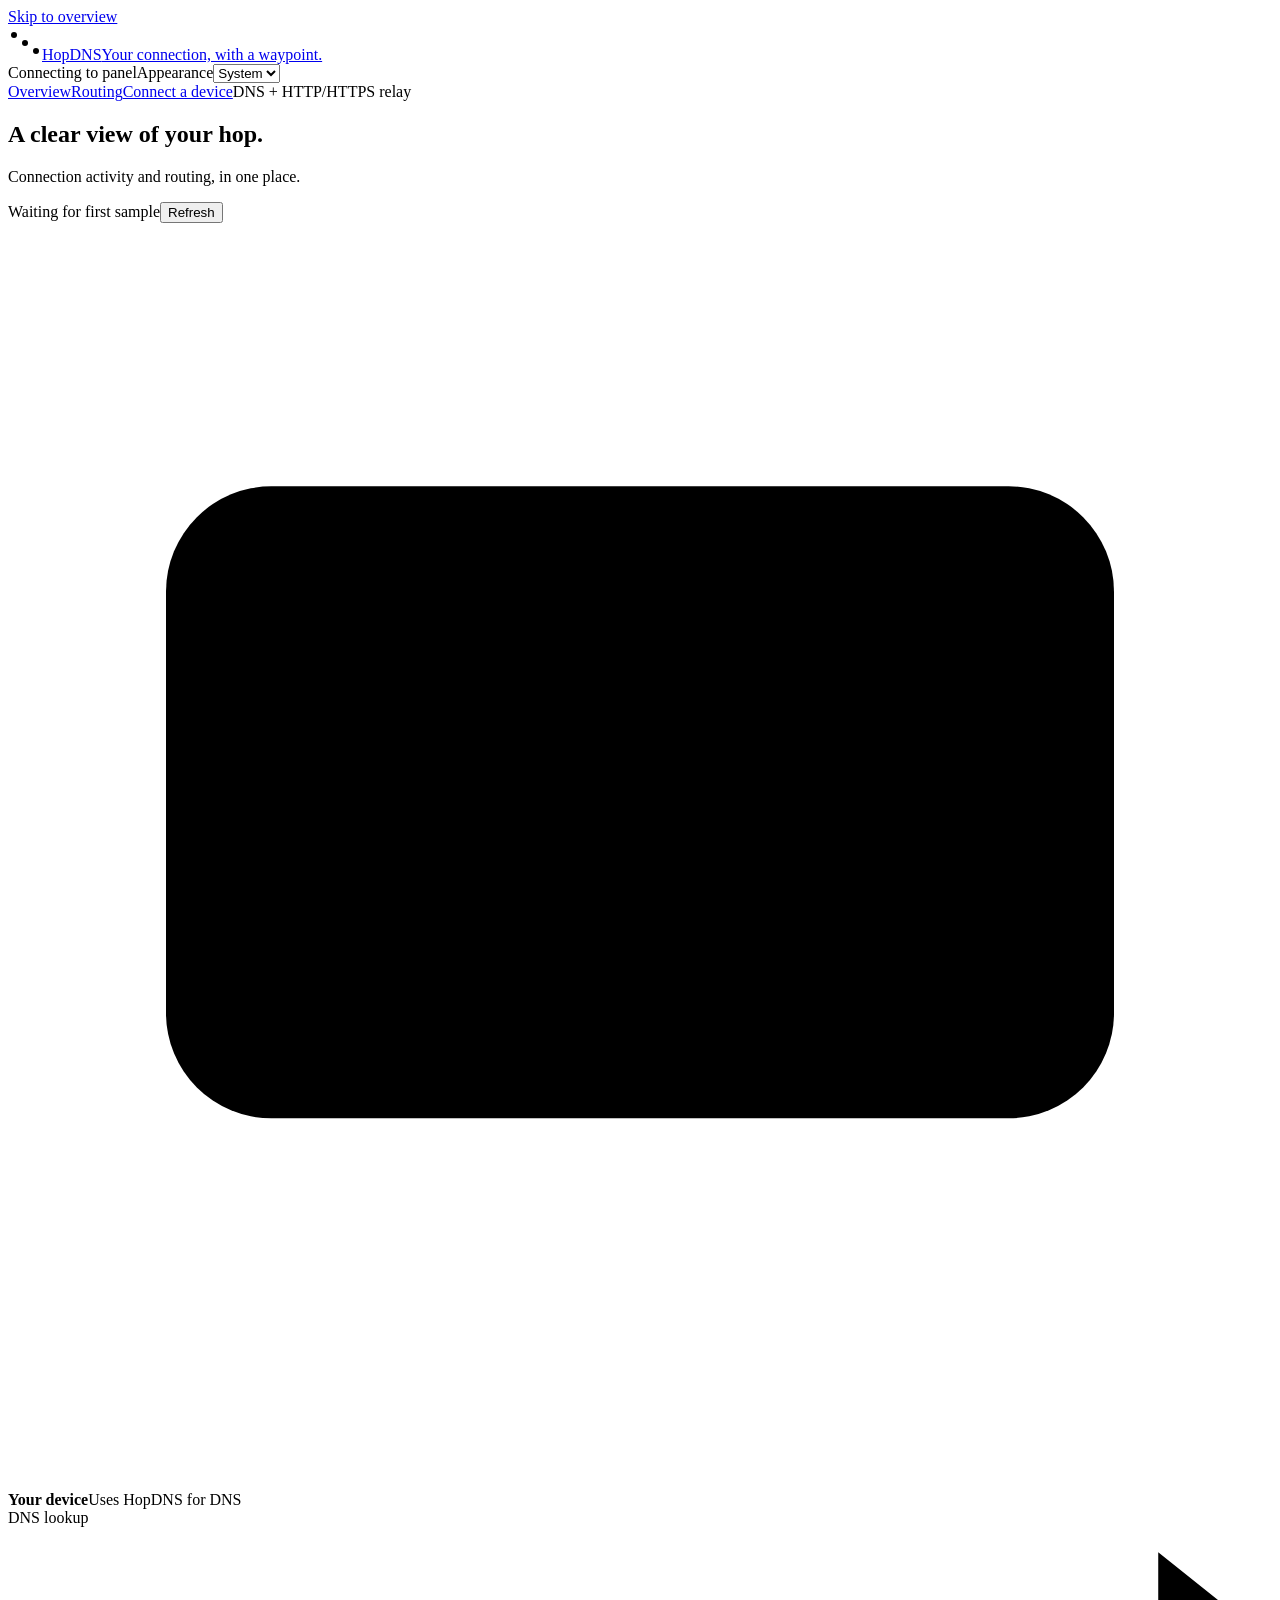
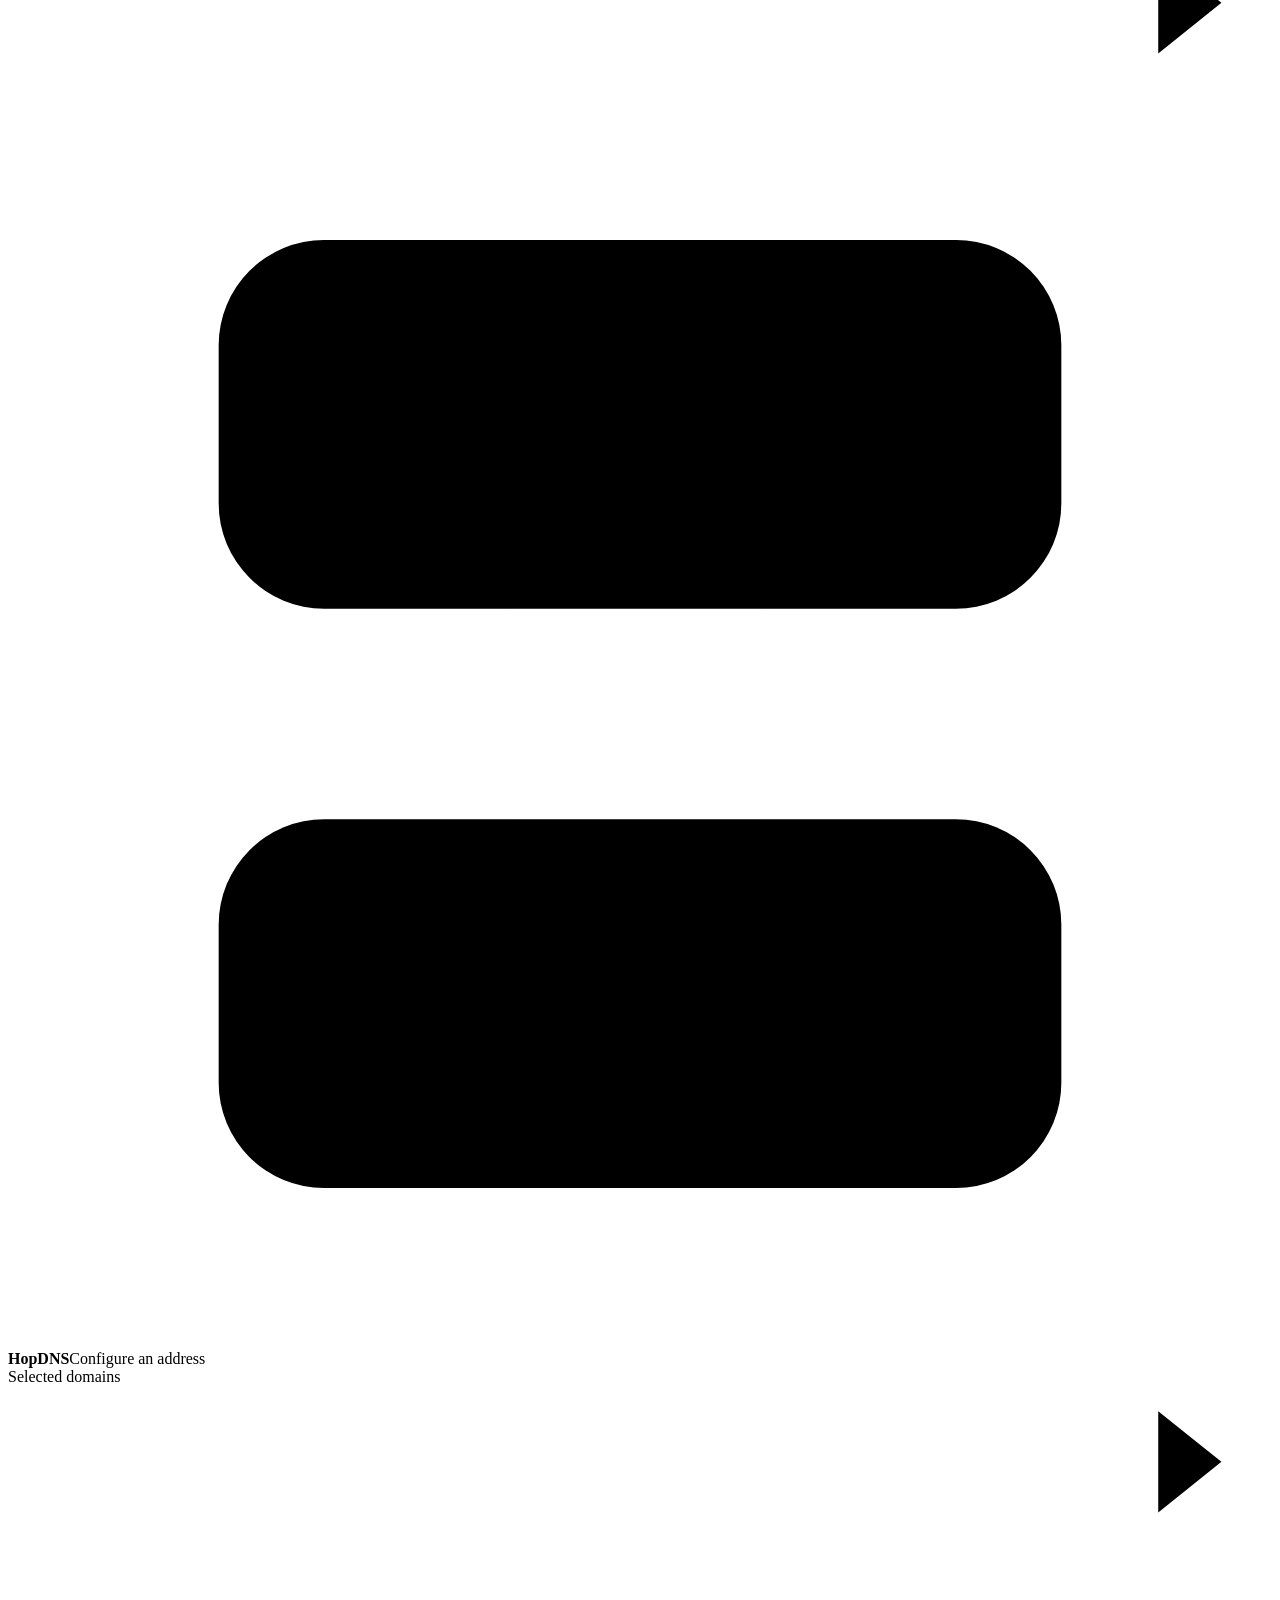
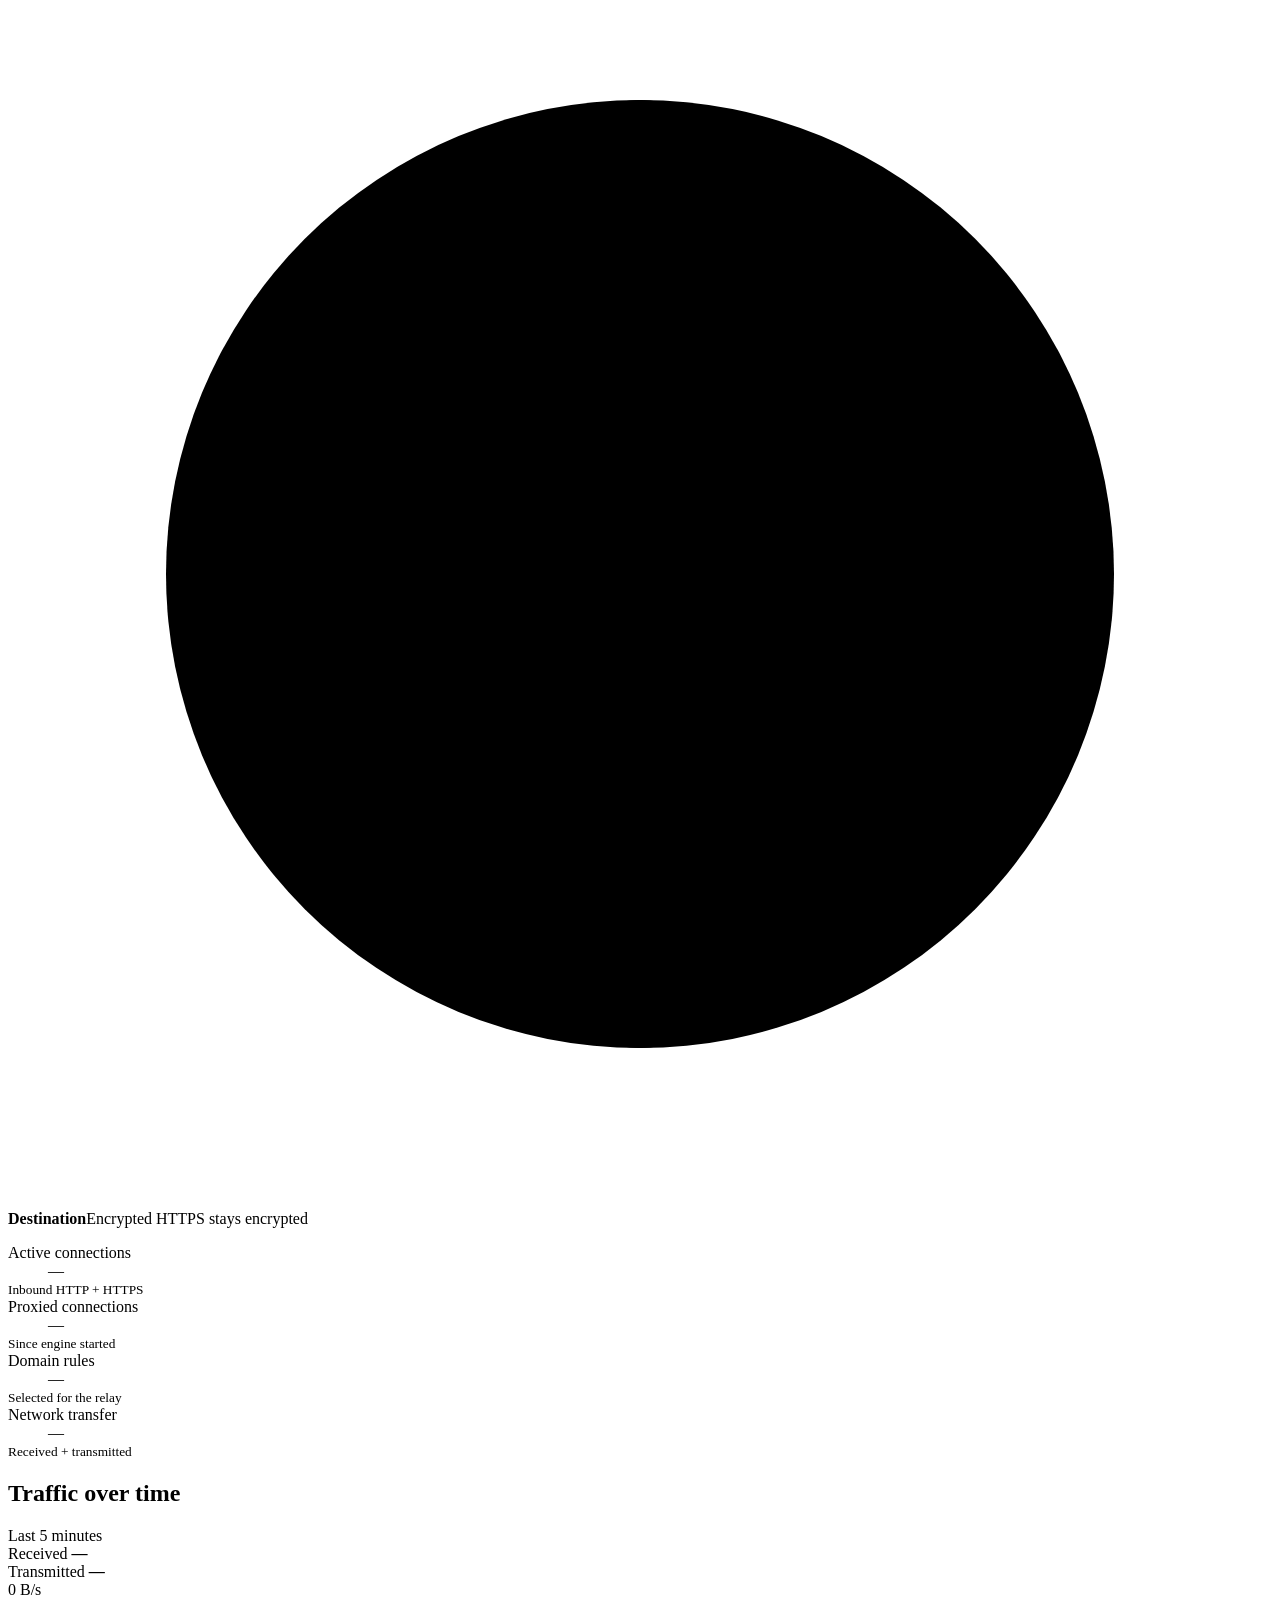
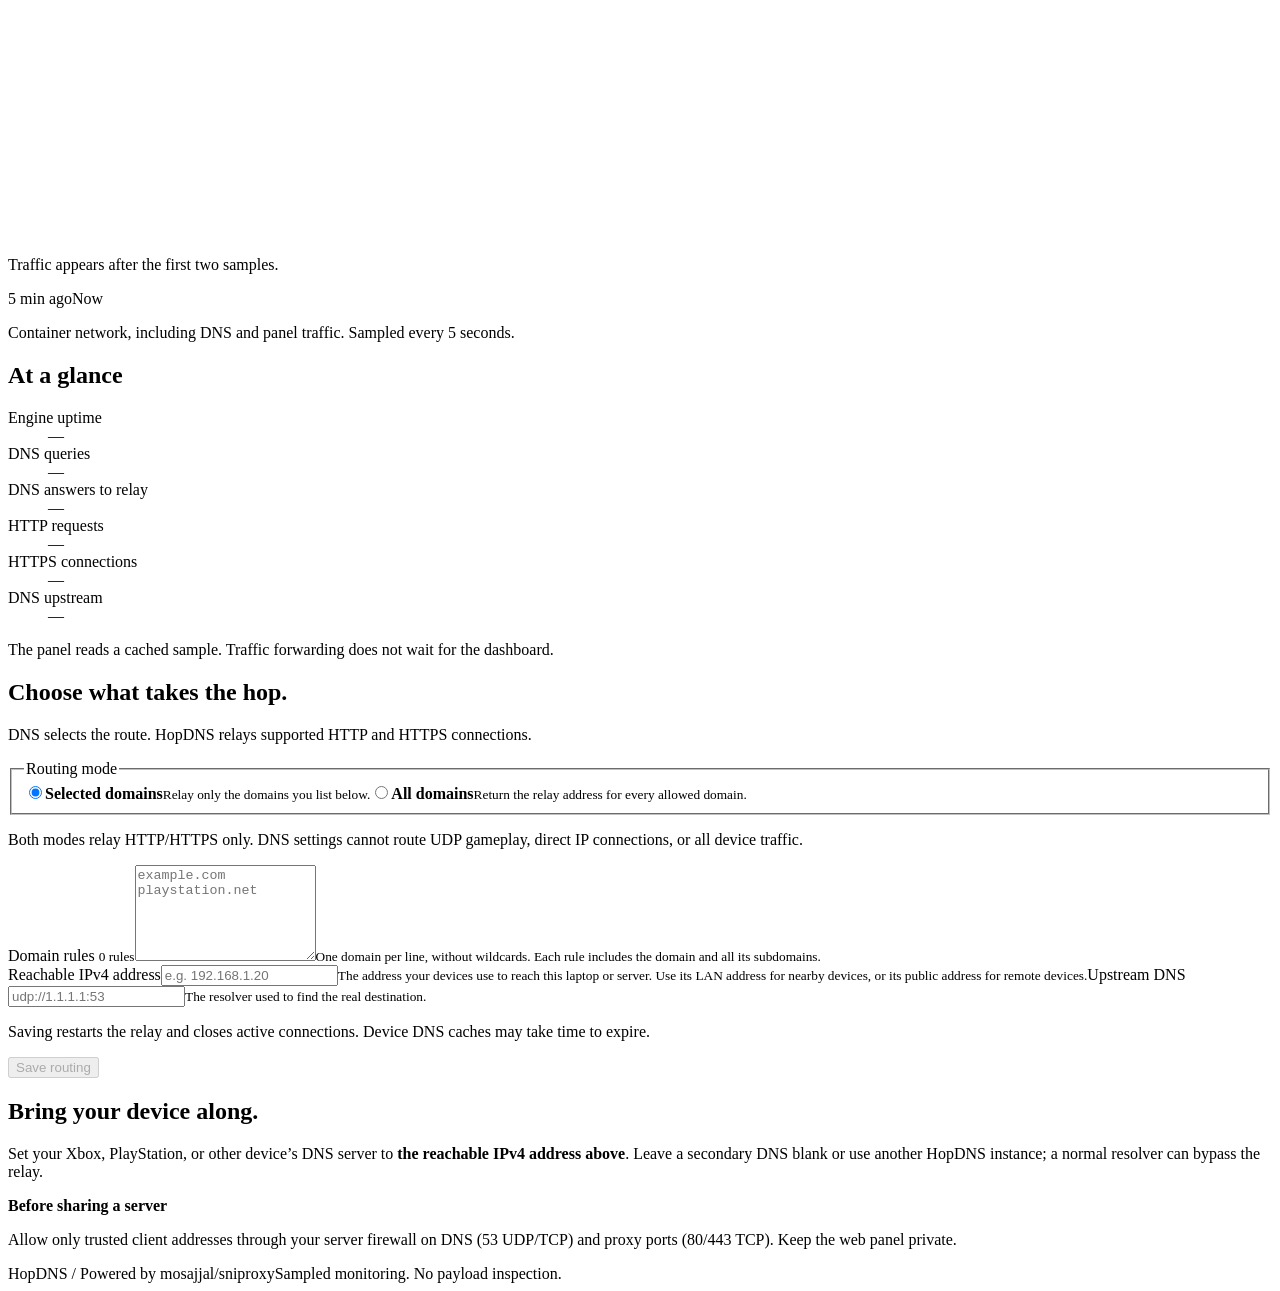
==== web/index.html @ d4ffec35 "Add responsive HopDNS monitoring and routing panel" ====
<!doctype html>
<html lang="en">
<head>
  <meta charset="utf-8">
  <meta name="viewport" content="width=device-width, initial-scale=1">
  <meta name="color-scheme" content="light dark">
  <title>HopDNS · Network overview</title>
  <script src="/theme.js"></script>
  <link rel="icon" href="data:,">
  <link rel="stylesheet" href="/style.css">
  <script src="/app.js" defer></script>
</head>
<body>
  <a class="skip-link" href="#overview">Skip to overview</a>
  <div class="shell">
    <header class="masthead">
      <a class="brand" href="#overview" aria-label="HopDNS overview"><svg width="34" height="34" viewBox="0 0 34 34" aria-hidden="true"><path d="M6 25V9m22 16V9M6 17h22"/><circle cx="6" cy="9" r="3"/><circle cx="28" cy="25" r="3"/><circle cx="17" cy="17" r="3"/></svg><span>HopDNS<span class="brand-detail">Your connection, with a waypoint.</span></span></a>
      <div class="header-tools"><span id="engine-badge" class="status-badge"><i></i><span>Connecting to panel</span></span><label class="theme-label" for="theme">Appearance<select id="theme"><option value="system">System</option><option value="light">Light</option><option value="dark">Dark</option></select></label></div>
    </header>
    <nav aria-label="Page sections"><a href="#overview">Overview</a><a href="#routing">Routing</a><a href="#connect">Connect a device</a><span>DNS + HTTP/HTTPS relay</span></nav>
    <main>
      <section id="overview" class="overview" aria-labelledby="overview-title">
        <div class="section-heading"><div><h1 id="overview-title">A clear view of your hop.</h1><p>Connection activity and routing, in one place.</p></div><div class="refresh-info"><span id="sample-time">Waiting for first sample</span><button id="refresh" type="button" class="quiet-button">Refresh</button></div></div>
        <div id="connection-error" class="notice error" role="status" hidden></div>
        <div id="engine-notice" class="notice" role="status" hidden></div>
        <div class="route-map" aria-label="Connection path">
          <div class="route-node"><span class="node-icon"><svg viewBox="0 0 24 24" aria-hidden="true"><rect x="3" y="5" width="18" height="12" rx="2"/><path d="M8 21h8m-4-4v4"/></svg></span><div><strong>Your device</strong><span>Uses HopDNS for DNS</span></div></div>
          <div class="route-link"><span>DNS lookup</span><svg viewBox="0 0 100 12" preserveAspectRatio="none" aria-hidden="true"><path d="M0 6h96m-5-4 5 4-5 4"/></svg></div>
          <div class="route-node relay"><span class="node-icon"><svg viewBox="0 0 24 24" aria-hidden="true"><rect x="4" y="3" width="16" height="7" rx="2"/><rect x="4" y="14" width="16" height="7" rx="2"/><path d="M8 6.5h.01M8 17.5h.01M12 10v4"/></svg></span><div><strong>HopDNS</strong><span id="route-address">Configure an address</span></div></div>
          <div class="route-link"><span id="route-mode">Selected domains</span><svg viewBox="0 0 100 12" preserveAspectRatio="none" aria-hidden="true"><path d="M0 6h96m-5-4 5 4-5 4"/></svg></div>
          <div class="route-node"><span class="node-icon"><svg viewBox="0 0 24 24" aria-hidden="true"><circle cx="12" cy="12" r="9"/><ellipse cx="12" cy="12" rx="4" ry="9"/><path d="M3 12h18"/></svg></span><div><strong>Destination</strong><span>Encrypted HTTPS stays encrypted</span></div></div>
        </div>
        <dl class="stats-strip"><div><dt>Active connections</dt><dd id="active-connections">—</dd><small>Inbound HTTP + HTTPS</small></div><div><dt>Proxied connections</dt><dd id="proxied-connections">—</dd><small>Since engine started</small></div><div><dt>Domain rules</dt><dd id="domain-count">—</dd><small id="domain-caption">Selected for the relay</small></div><div><dt>Network transfer</dt><dd id="network-transfer">—</dd><small>Received + transmitted</small></div></dl>
        <div class="monitor-grid">
          <section class="traffic-panel" aria-labelledby="traffic-title"><div class="panel-heading"><h2 id="traffic-title">Traffic over time</h2><span class="range-label">Last 5 minutes</span></div><div class="rate-readout"><div><span class="legend-dot received"></span>Received <strong id="rx-rate">—</strong></div><div><span class="legend-dot transmitted"></span>Transmitted <strong id="tx-rate">—</strong></div></div><div class="chart-wrap"><span id="chart-scale" class="chart-scale">0 B/s</span><svg id="traffic-chart" viewBox="0 0 800 150" preserveAspectRatio="none" role="img" aria-label="Received and transmitted network traffic over the last five minutes"><path class="chart-grid" d="M0 25h800M0 75h800M0 125h800"/><path id="rx-area" class="rx-area" d=""/><path id="rx-line" class="rx-line" d=""/><path id="tx-line" class="tx-line" d=""/></svg><p id="chart-empty">Traffic appears after the first two samples.</p></div><div class="chart-footer"><span>5 min ago</span><span>Now</span></div><p class="metric-note" id="bandwidth-scope">Container network, including DNS and panel traffic. Sampled every 5 seconds.</p></section>
          <section class="service-panel" aria-labelledby="service-title"><h2 id="service-title">At a glance</h2><dl class="service-list"><div><dt>Engine uptime</dt><dd id="uptime">—</dd></div><div><dt>DNS queries</dt><dd id="dns-requests">—</dd></div><div><dt>DNS answers to relay</dt><dd id="dns-proxied">—</dd></div><div><dt>HTTP requests</dt><dd id="http-requests">—</dd></div><div><dt>HTTPS connections</dt><dd id="https-connections">—</dd></div><div><dt>DNS upstream</dt><dd id="dns-upstream">—</dd></div></dl><p class="metric-note">The panel reads a cached sample. Traffic forwarding does not wait for the dashboard.</p></section>
        </div>
      </section>
      <section id="routing" class="routing-section" aria-labelledby="routing-title"><div class="section-heading"><div><h2 id="routing-title">Choose what takes the hop.</h2><p>DNS selects the route. HopDNS relays supported HTTP and HTTPS connections.</p></div></div><form id="routing-form"><div class="form-main"><fieldset class="mode-fieldset"><legend>Routing mode</legend><div class="mode-options"><label class="mode-option"><input type="radio" name="mode" value="selected" checked><span><strong>Selected domains</strong><small>Relay only the domains you list below.</small></span></label><label class="mode-option"><input type="radio" name="mode" value="all"><span><strong>All domains</strong><small>Return the relay address for every allowed domain.</small></span></label></div></fieldset><p class="scope-note">Both modes relay HTTP/HTTPS only. DNS settings cannot route UDP gameplay, direct IP connections, or all device traffic.</p><label class="field" for="domains"><span>Domain rules <small id="rule-count">0 rules</small></span><textarea id="domains" rows="6" spellcheck="false" autocomplete="off" placeholder="example.com&#10;playstation.net"></textarea><small id="domains-help">One domain per line, without wildcards. Each rule includes the domain and all its subdomains.</small></label></div><div class="form-side"><label class="field" for="public-ip"><span>Reachable IPv4 address</span><input id="public-ip" name="public_ipv4" type="text" inputmode="decimal" placeholder="e.g. 192.168.1.20" required autocomplete="off"><small>The address your devices use to reach this laptop or server. Use its LAN address for nearby devices, or its public address for remote devices.</small></label><label class="field" for="upstream-dns"><span>Upstream DNS</span><input id="upstream-dns" name="upstream_dns" type="text" placeholder="udp://1.1.1.1:53" required autocomplete="off" spellcheck="false"><small>The resolver used to find the real destination.</small></label><div class="save-area"><p>Saving restarts the relay and closes active connections. Device DNS caches may take time to expire.</p><button id="save" class="primary-button" type="submit" disabled>Save routing</button><span id="save-result" role="status" aria-live="polite"></span></div></div></form></section>
      <section id="connect" class="connect-section" aria-labelledby="connect-title"><div><h2 id="connect-title">Bring your device along.</h2><p>Set your Xbox, PlayStation, or other device’s DNS server to <strong id="device-address">the reachable IPv4 address above</strong>. Leave a secondary DNS blank or use another HopDNS instance; a normal resolver can bypass the relay.</p></div><div class="connect-note"><strong>Before sharing a server</strong><p>Allow only trusted client addresses through your server firewall on DNS (53 UDP/TCP) and proxy ports (80/443 TCP). Keep the web panel private.</p></div></section>
    </main><footer><span>HopDNS <span class="footer-separator">/</span> Powered by mosajjal/sniproxy</span><span>Sampled monitoring. No payload inspection.</span></footer>
  </div>
</body>
</html>
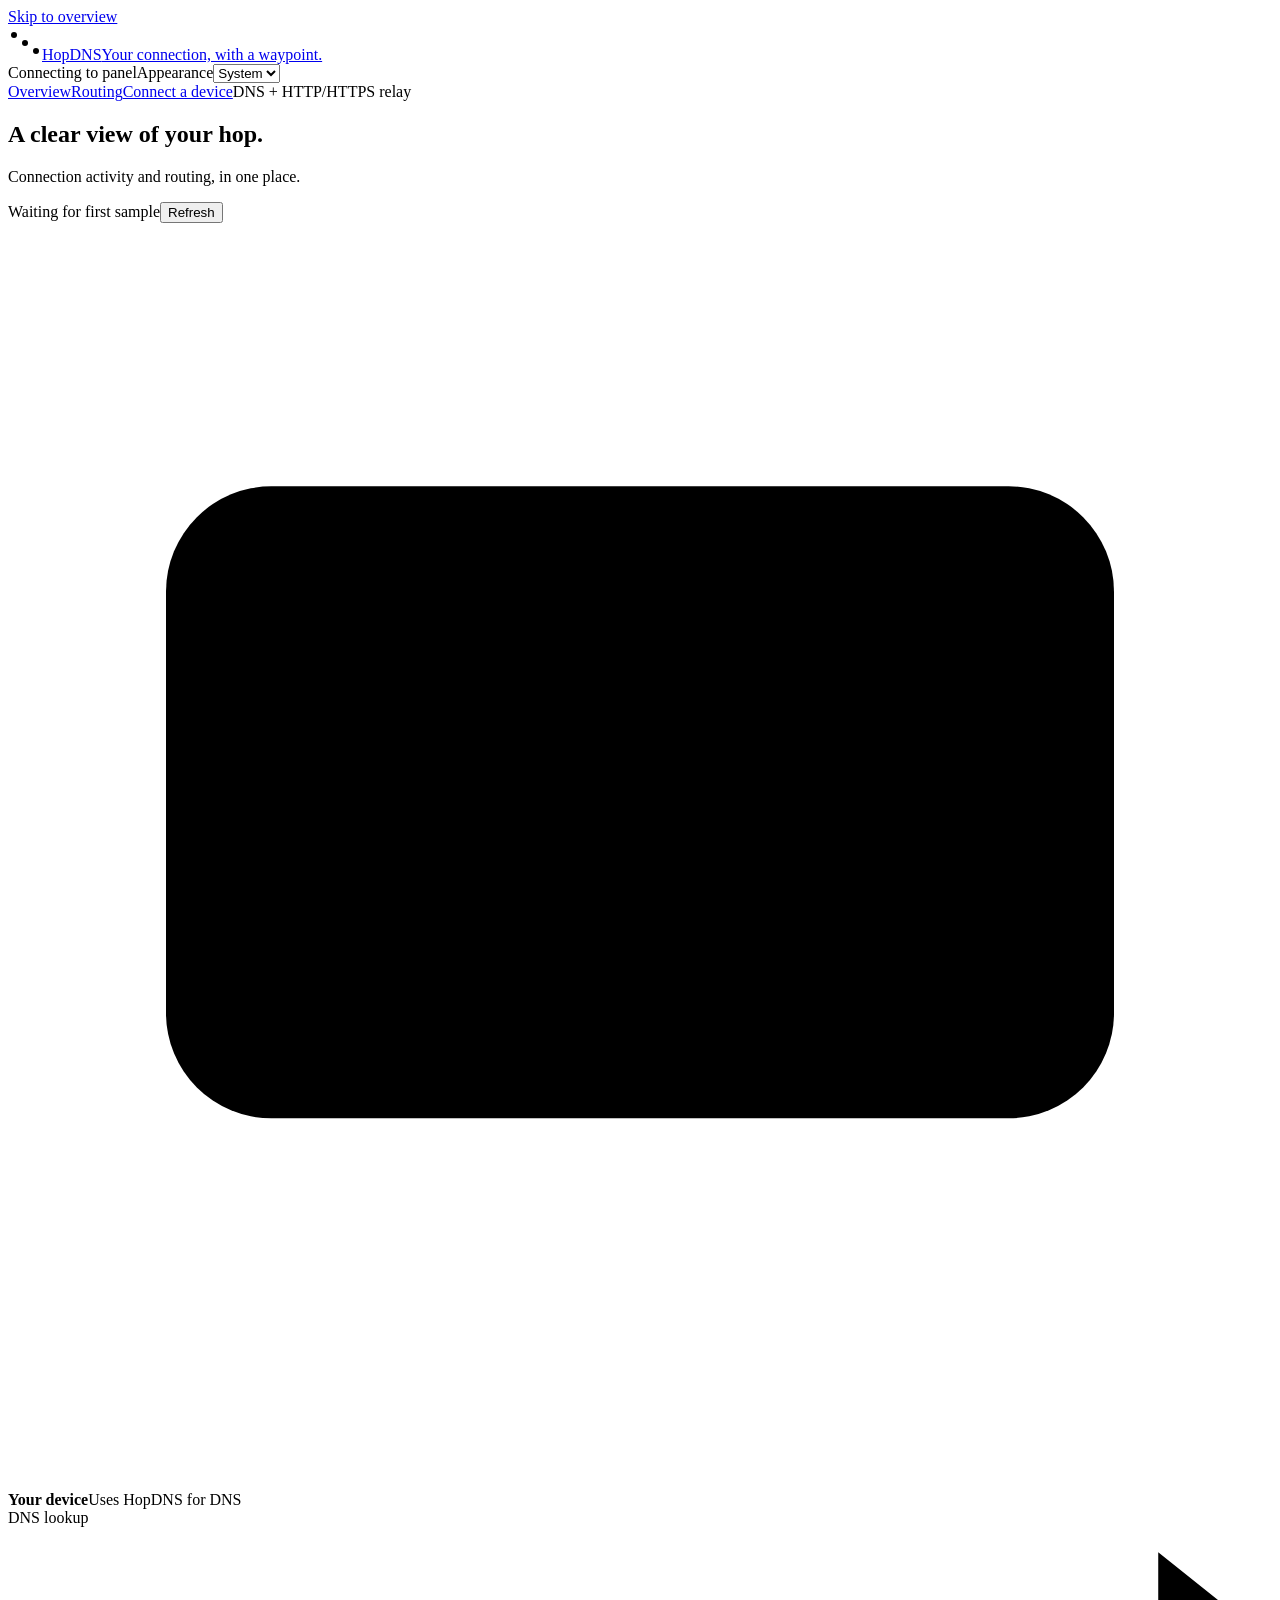
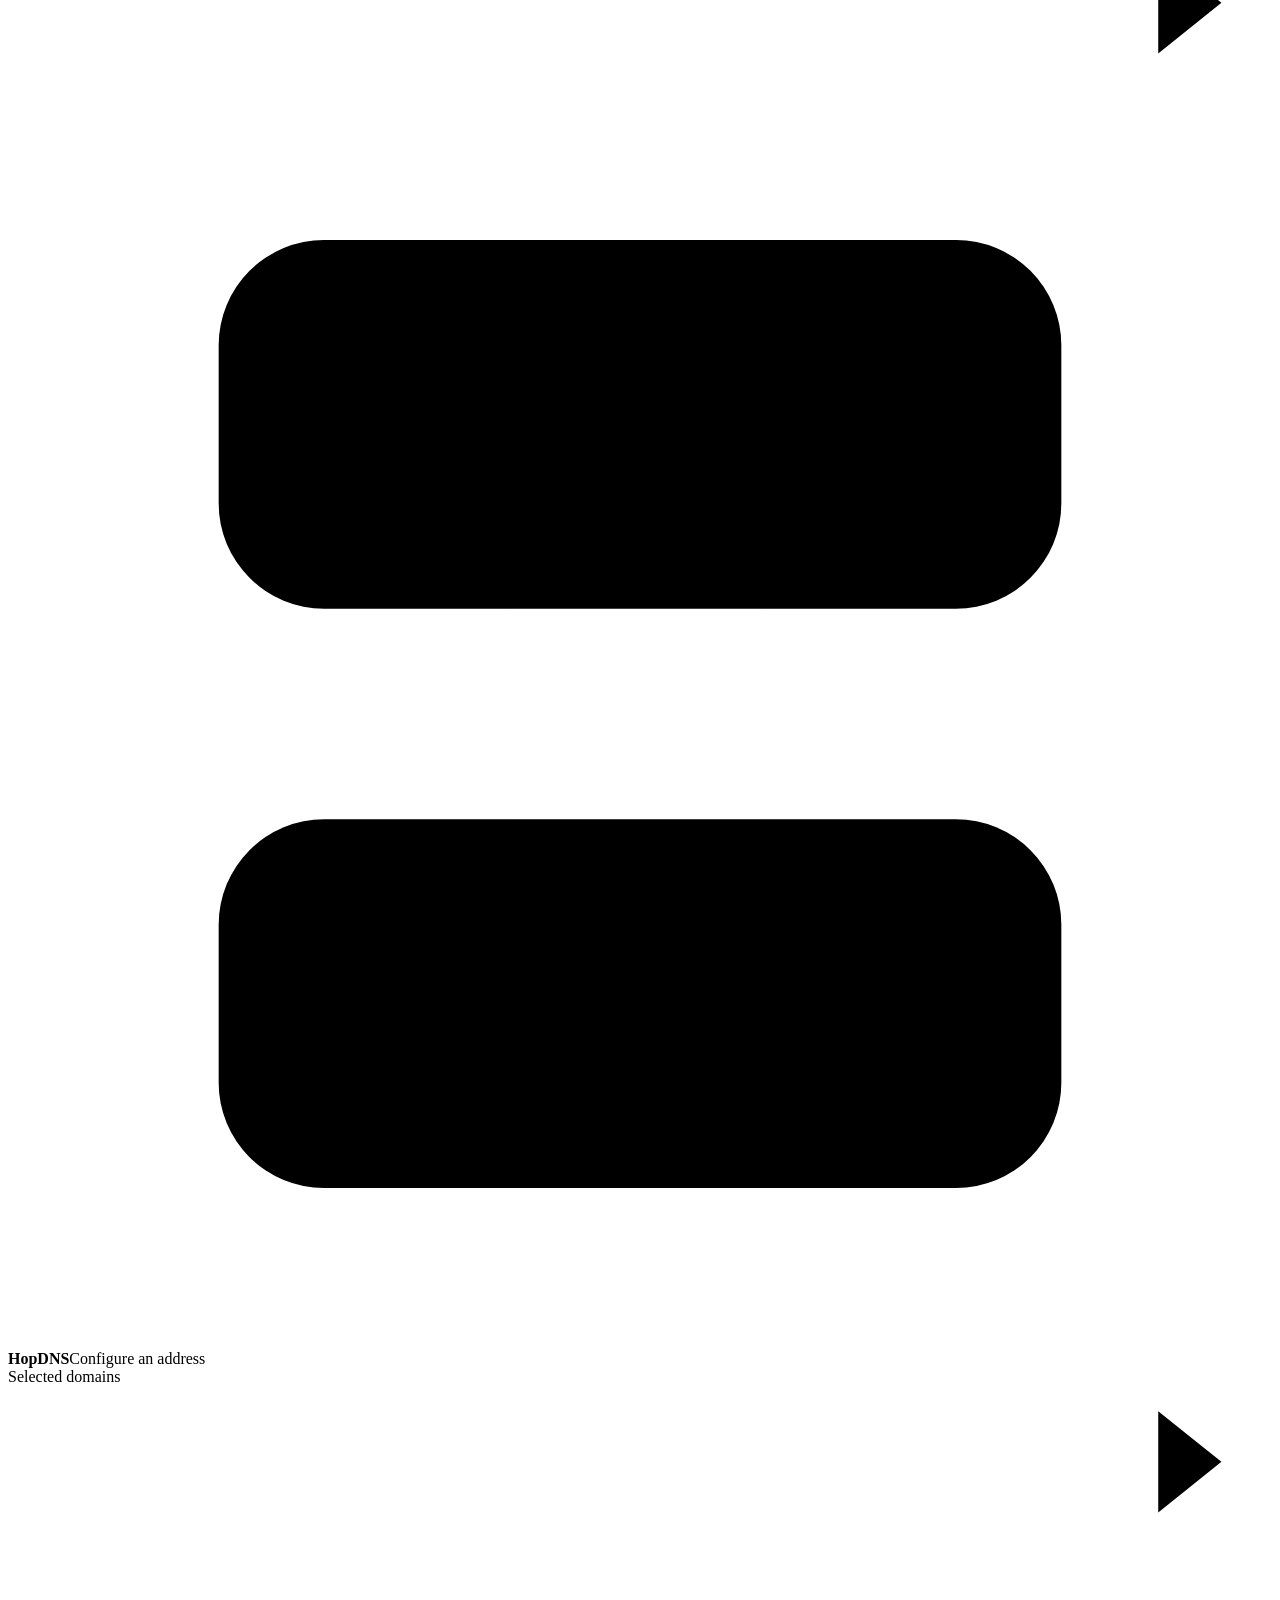
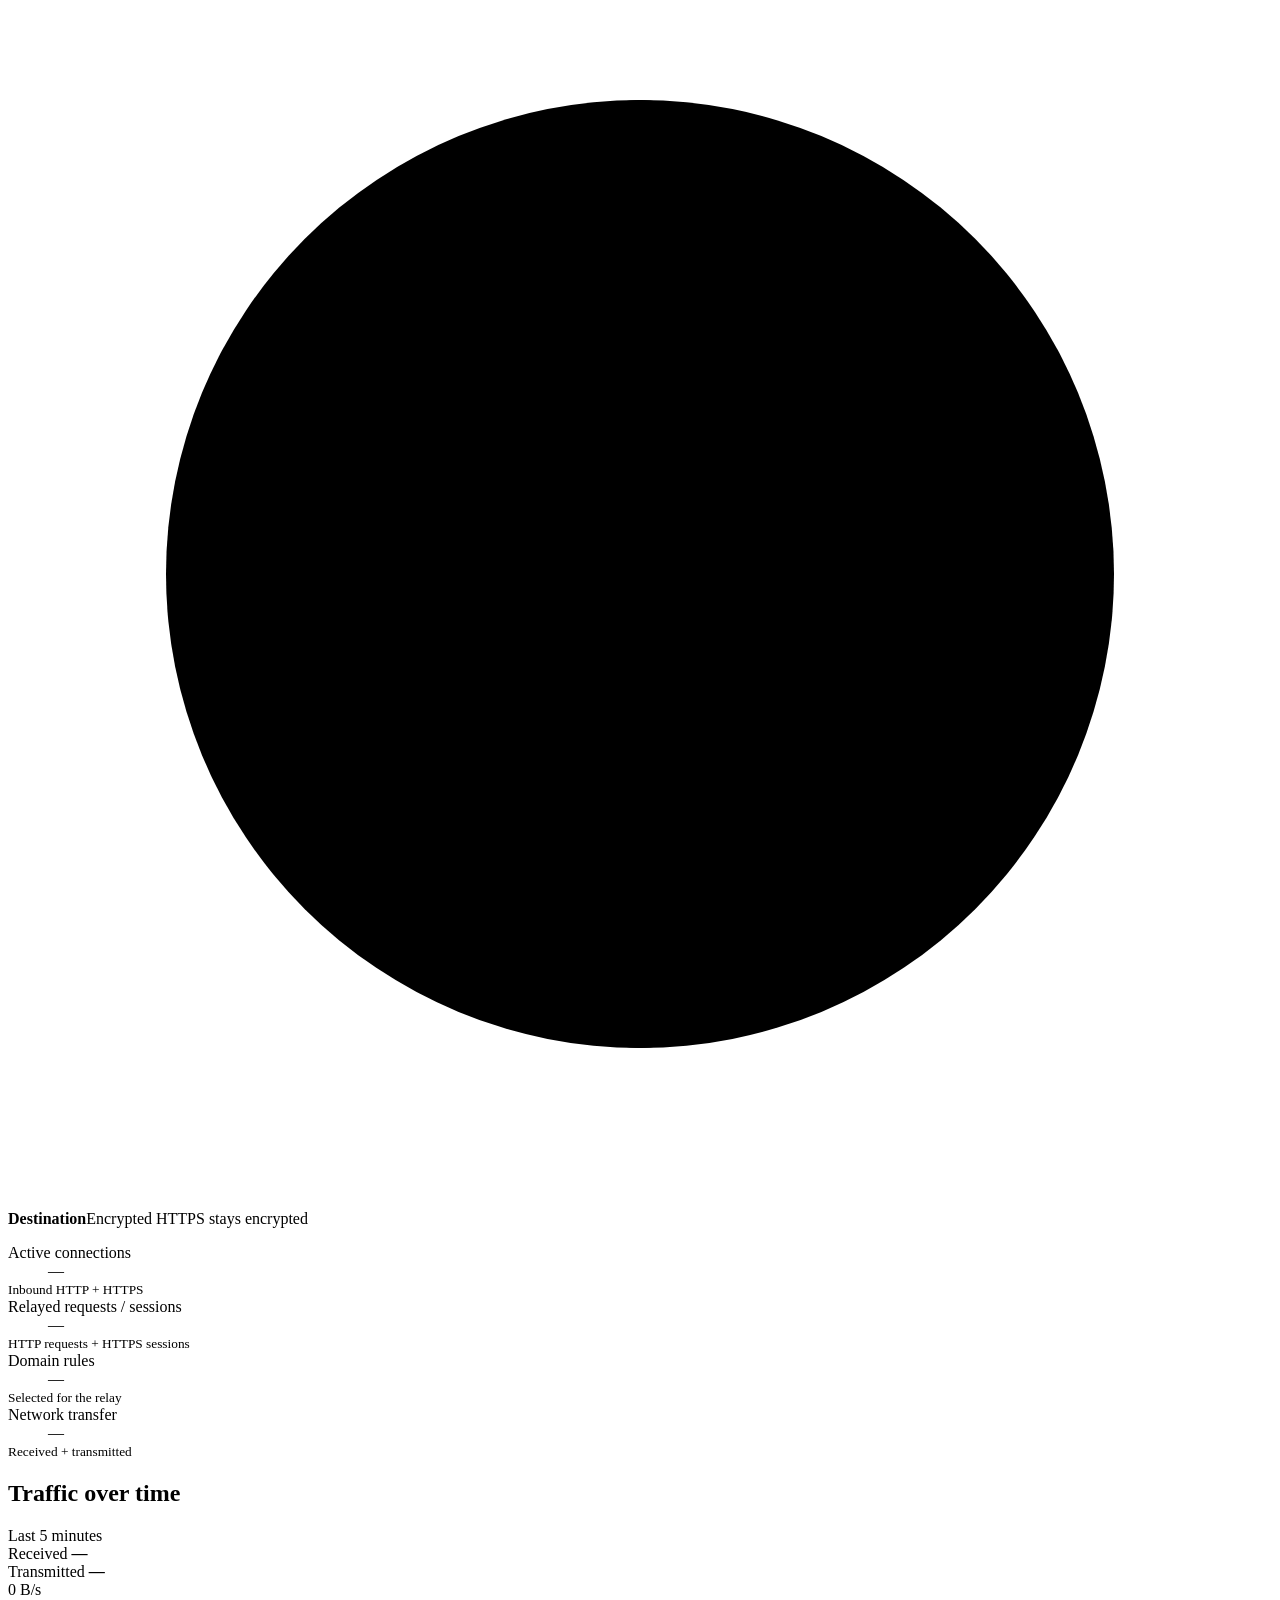
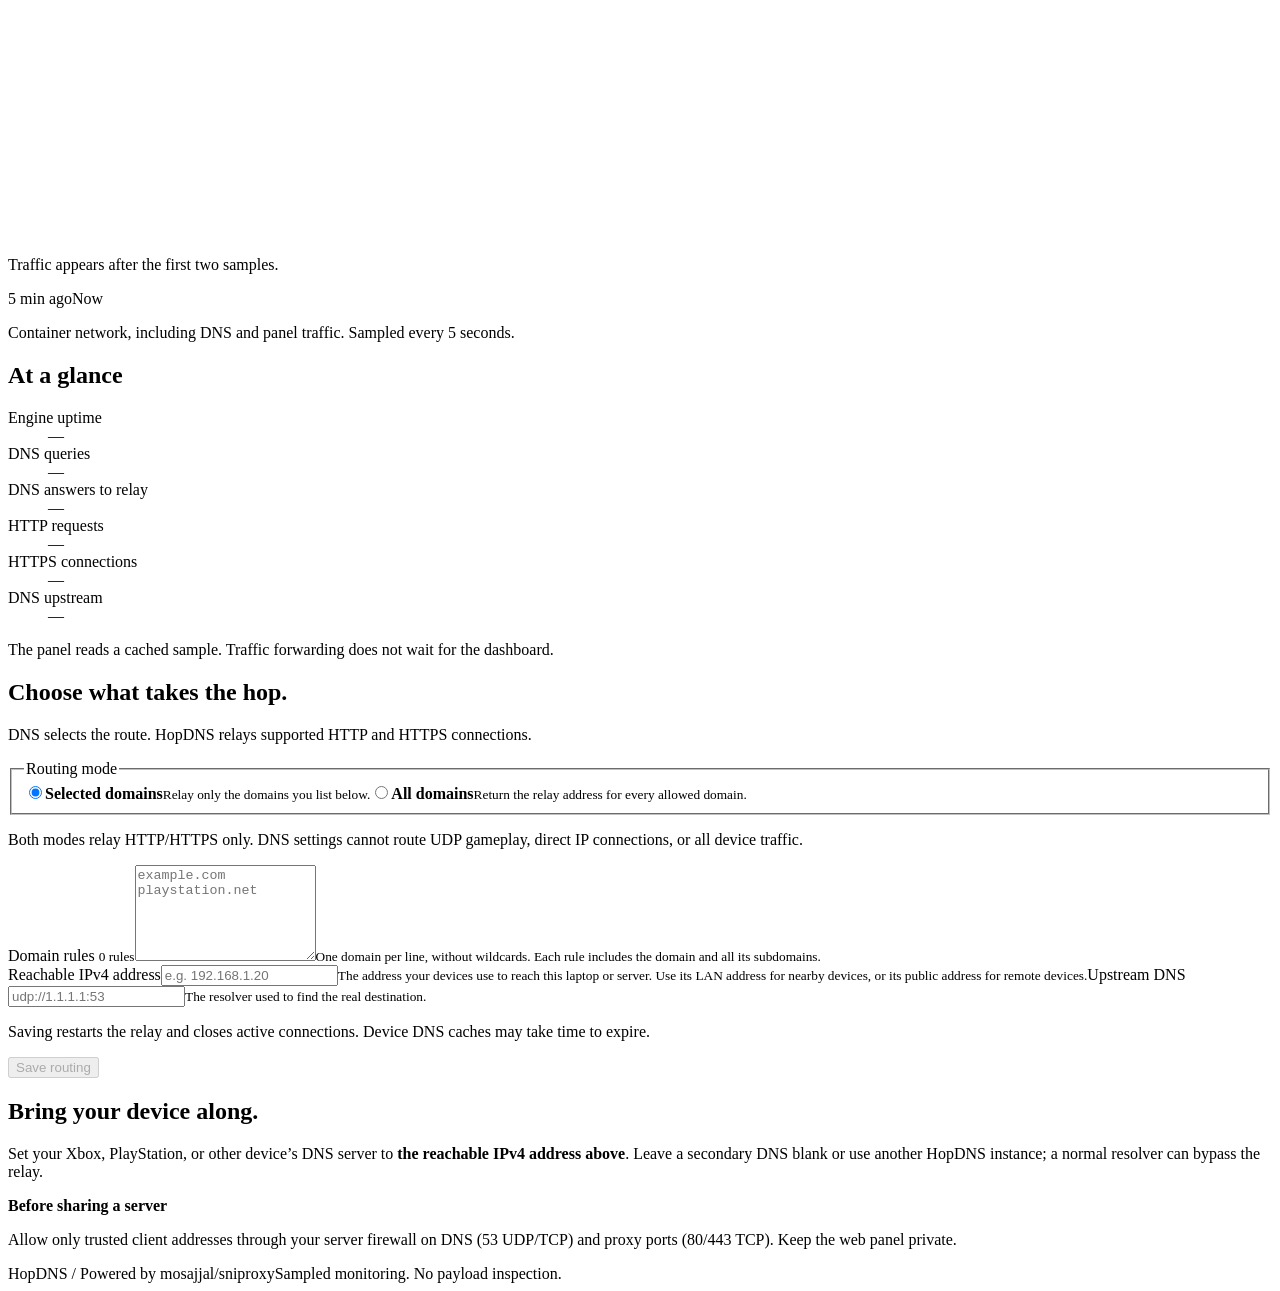
==== commit 5f9a9e80: "Clarify mixed relay request and session totals" ====
--- a/web/index.html
+++ b/web/index.html
@@ -30,7 +30,7 @@
           <div class="route-link"><span id="route-mode">Selected domains</span><svg viewBox="0 0 100 12" preserveAspectRatio="none" aria-hidden="true"><path d="M0 6h96m-5-4 5 4-5 4"/></svg></div>
           <div class="route-node"><span class="node-icon"><svg viewBox="0 0 24 24" aria-hidden="true"><circle cx="12" cy="12" r="9"/><ellipse cx="12" cy="12" rx="4" ry="9"/><path d="M3 12h18"/></svg></span><div><strong>Destination</strong><span>Encrypted HTTPS stays encrypted</span></div></div>
         </div>
-        <dl class="stats-strip"><div><dt>Active connections</dt><dd id="active-connections">—</dd><small>Inbound HTTP + HTTPS</small></div><div><dt>Proxied connections</dt><dd id="proxied-connections">—</dd><small>Since engine started</small></div><div><dt>Domain rules</dt><dd id="domain-count">—</dd><small id="domain-caption">Selected for the relay</small></div><div><dt>Network transfer</dt><dd id="network-transfer">—</dd><small>Received + transmitted</small></div></dl>
+        <dl class="stats-strip"><div><dt>Active connections</dt><dd id="active-connections">—</dd><small>Inbound HTTP + HTTPS</small></div><div><dt>Relayed requests / sessions</dt><dd id="proxied-connections">—</dd><small>HTTP requests + HTTPS sessions</small></div><div><dt>Domain rules</dt><dd id="domain-count">—</dd><small id="domain-caption">Selected for the relay</small></div><div><dt>Network transfer</dt><dd id="network-transfer">—</dd><small>Received + transmitted</small></div></dl>
         <div class="monitor-grid">
           <section class="traffic-panel" aria-labelledby="traffic-title"><div class="panel-heading"><h2 id="traffic-title">Traffic over time</h2><span class="range-label">Last 5 minutes</span></div><div class="rate-readout"><div><span class="legend-dot received"></span>Received <strong id="rx-rate">—</strong></div><div><span class="legend-dot transmitted"></span>Transmitted <strong id="tx-rate">—</strong></div></div><div class="chart-wrap"><span id="chart-scale" class="chart-scale">0 B/s</span><svg id="traffic-chart" viewBox="0 0 800 150" preserveAspectRatio="none" role="img" aria-label="Received and transmitted network traffic over the last five minutes"><path class="chart-grid" d="M0 25h800M0 75h800M0 125h800"/><path id="rx-area" class="rx-area" d=""/><path id="rx-line" class="rx-line" d=""/><path id="tx-line" class="tx-line" d=""/></svg><p id="chart-empty">Traffic appears after the first two samples.</p></div><div class="chart-footer"><span>5 min ago</span><span>Now</span></div><p class="metric-note" id="bandwidth-scope">Container network, including DNS and panel traffic. Sampled every 5 seconds.</p></section>
           <section class="service-panel" aria-labelledby="service-title"><h2 id="service-title">At a glance</h2><dl class="service-list"><div><dt>Engine uptime</dt><dd id="uptime">—</dd></div><div><dt>DNS queries</dt><dd id="dns-requests">—</dd></div><div><dt>DNS answers to relay</dt><dd id="dns-proxied">—</dd></div><div><dt>HTTP requests</dt><dd id="http-requests">—</dd></div><div><dt>HTTPS connections</dt><dd id="https-connections">—</dd></div><div><dt>DNS upstream</dt><dd id="dns-upstream">—</dd></div></dl><p class="metric-note">The panel reads a cached sample. Traffic forwarding does not wait for the dashboard.</p></section>
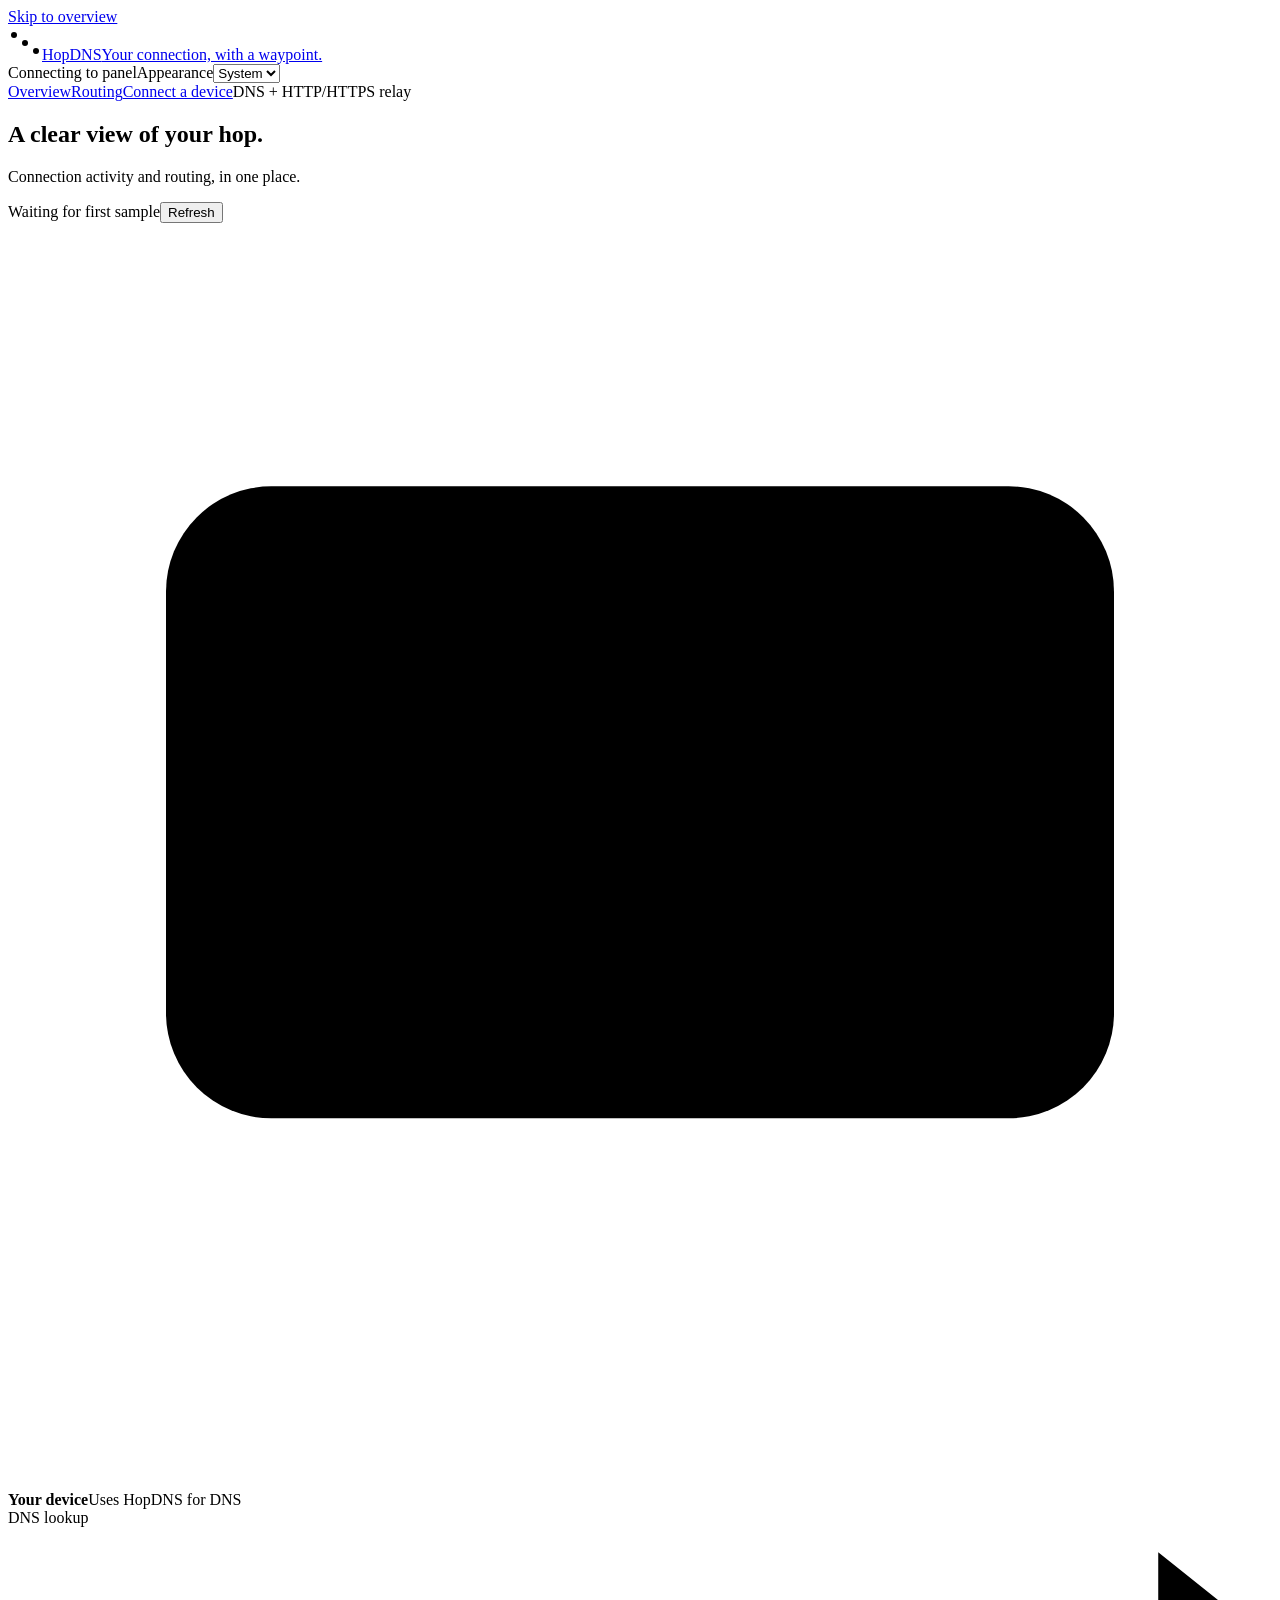
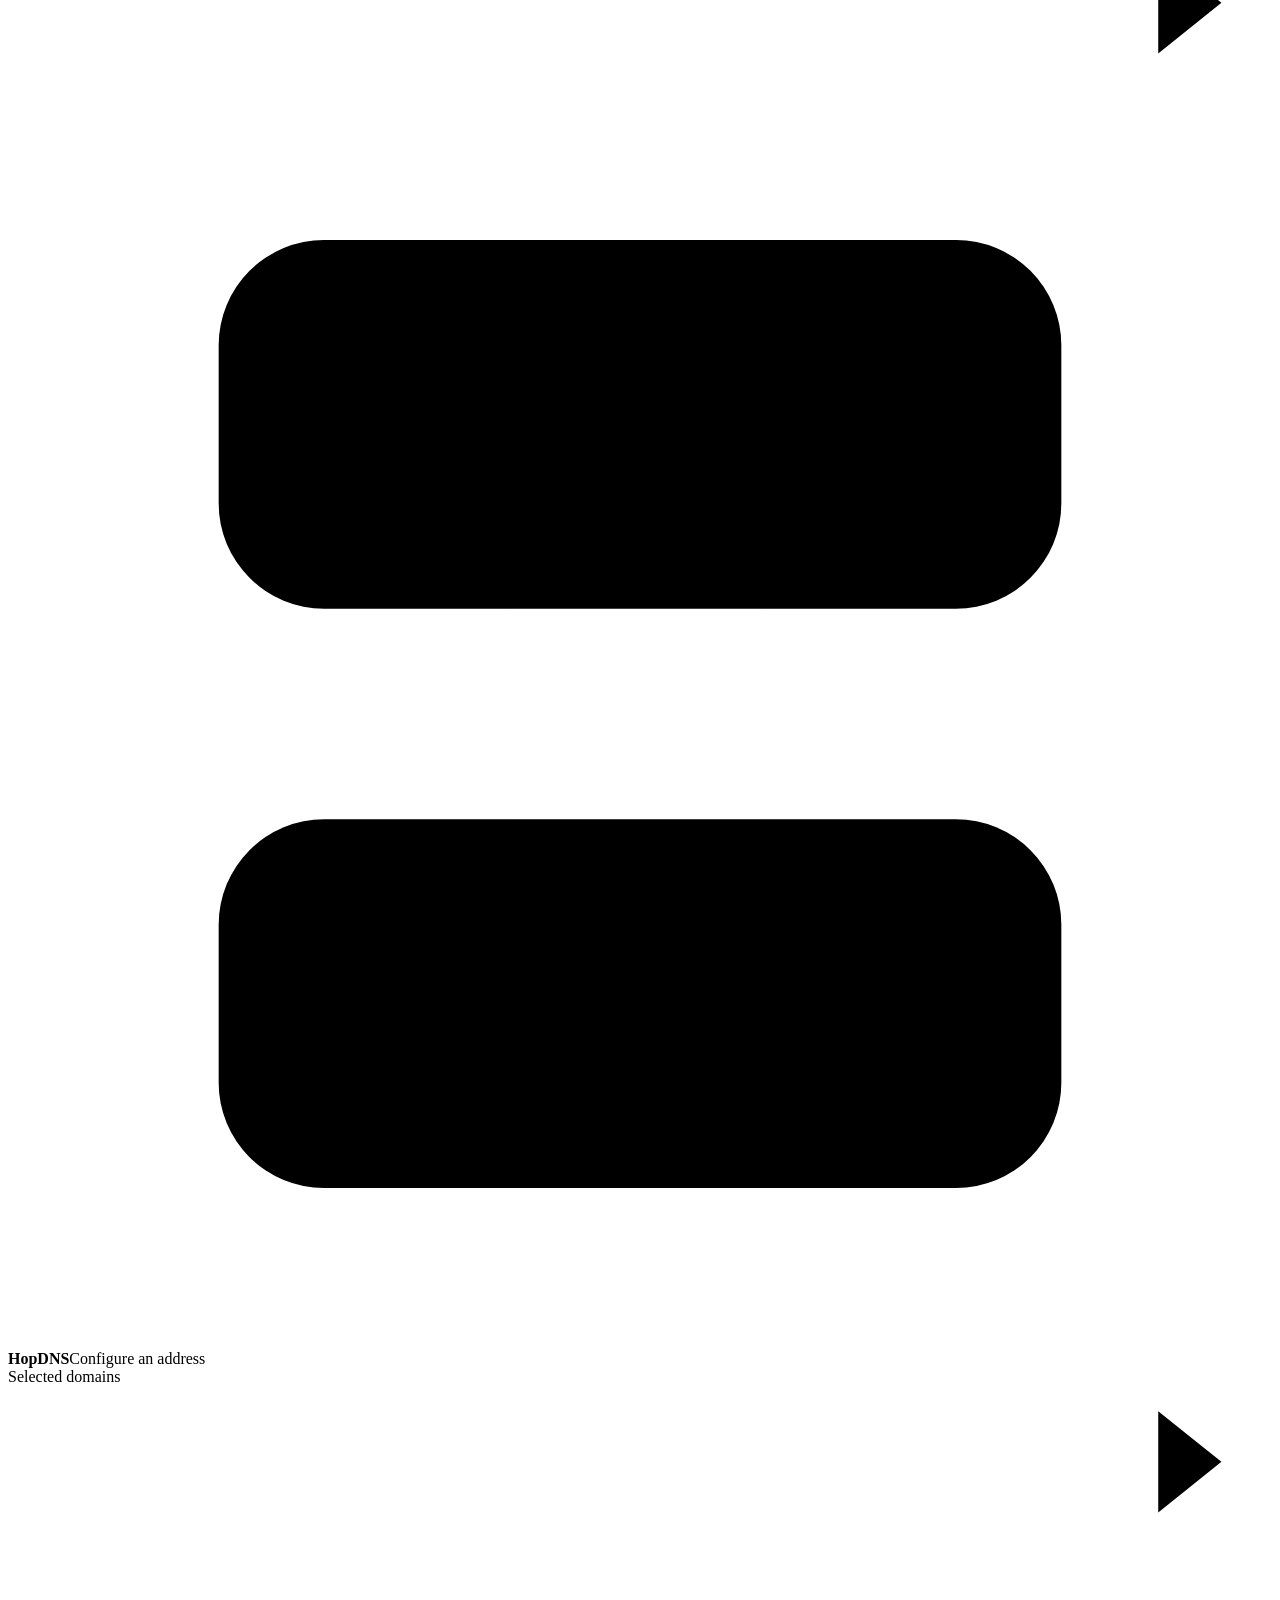
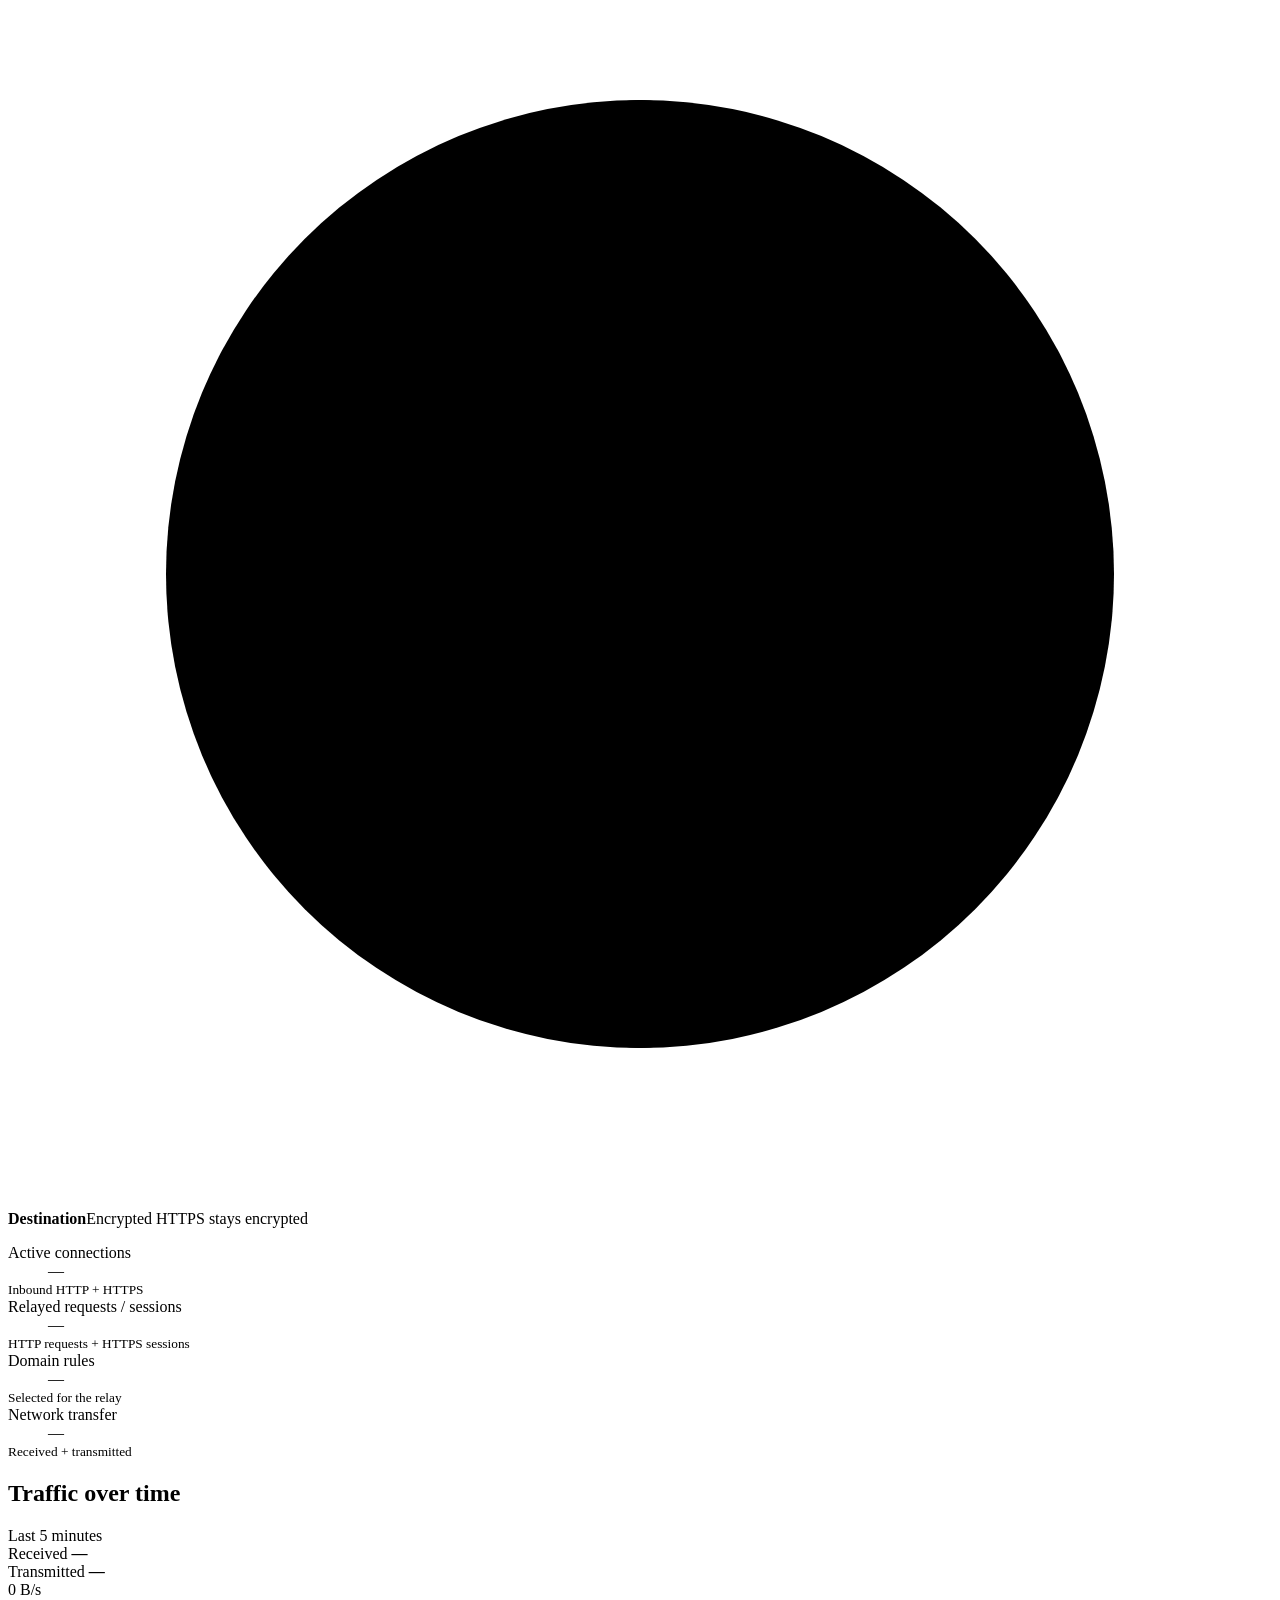
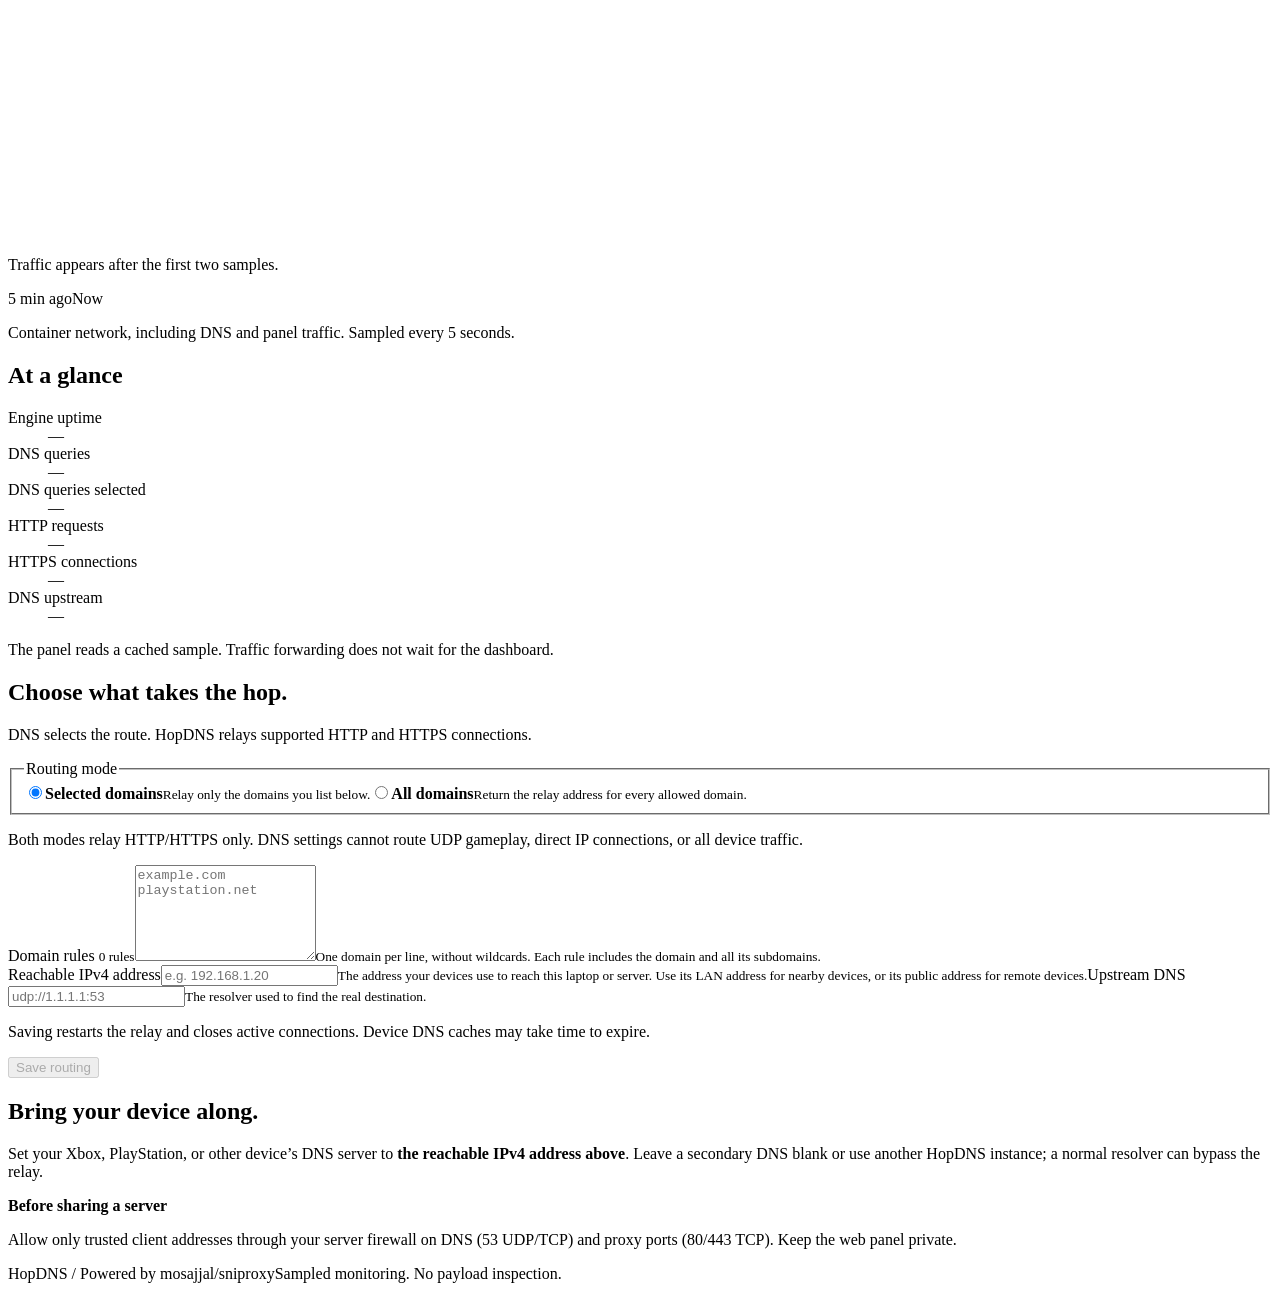
==== commit 183e69b1: "Label selected DNS query count accurately" ====
--- a/web/index.html
+++ b/web/index.html
@@ -33,7 +33,7 @@
         <dl class="stats-strip"><div><dt>Active connections</dt><dd id="active-connections">—</dd><small>Inbound HTTP + HTTPS</small></div><div><dt>Relayed requests / sessions</dt><dd id="proxied-connections">—</dd><small>HTTP requests + HTTPS sessions</small></div><div><dt>Domain rules</dt><dd id="domain-count">—</dd><small id="domain-caption">Selected for the relay</small></div><div><dt>Network transfer</dt><dd id="network-transfer">—</dd><small>Received + transmitted</small></div></dl>
         <div class="monitor-grid">
           <section class="traffic-panel" aria-labelledby="traffic-title"><div class="panel-heading"><h2 id="traffic-title">Traffic over time</h2><span class="range-label">Last 5 minutes</span></div><div class="rate-readout"><div><span class="legend-dot received"></span>Received <strong id="rx-rate">—</strong></div><div><span class="legend-dot transmitted"></span>Transmitted <strong id="tx-rate">—</strong></div></div><div class="chart-wrap"><span id="chart-scale" class="chart-scale">0 B/s</span><svg id="traffic-chart" viewBox="0 0 800 150" preserveAspectRatio="none" role="img" aria-label="Received and transmitted network traffic over the last five minutes"><path class="chart-grid" d="M0 25h800M0 75h800M0 125h800"/><path id="rx-area" class="rx-area" d=""/><path id="rx-line" class="rx-line" d=""/><path id="tx-line" class="tx-line" d=""/></svg><p id="chart-empty">Traffic appears after the first two samples.</p></div><div class="chart-footer"><span>5 min ago</span><span>Now</span></div><p class="metric-note" id="bandwidth-scope">Container network, including DNS and panel traffic. Sampled every 5 seconds.</p></section>
-          <section class="service-panel" aria-labelledby="service-title"><h2 id="service-title">At a glance</h2><dl class="service-list"><div><dt>Engine uptime</dt><dd id="uptime">—</dd></div><div><dt>DNS queries</dt><dd id="dns-requests">—</dd></div><div><dt>DNS answers to relay</dt><dd id="dns-proxied">—</dd></div><div><dt>HTTP requests</dt><dd id="http-requests">—</dd></div><div><dt>HTTPS connections</dt><dd id="https-connections">—</dd></div><div><dt>DNS upstream</dt><dd id="dns-upstream">—</dd></div></dl><p class="metric-note">The panel reads a cached sample. Traffic forwarding does not wait for the dashboard.</p></section>
+          <section class="service-panel" aria-labelledby="service-title"><h2 id="service-title">At a glance</h2><dl class="service-list"><div><dt>Engine uptime</dt><dd id="uptime">—</dd></div><div><dt>DNS queries</dt><dd id="dns-requests">—</dd></div><div><dt>DNS queries selected</dt><dd id="dns-proxied">—</dd></div><div><dt>HTTP requests</dt><dd id="http-requests">—</dd></div><div><dt>HTTPS connections</dt><dd id="https-connections">—</dd></div><div><dt>DNS upstream</dt><dd id="dns-upstream">—</dd></div></dl><p class="metric-note">The panel reads a cached sample. Traffic forwarding does not wait for the dashboard.</p></section>
         </div>
       </section>
       <section id="routing" class="routing-section" aria-labelledby="routing-title"><div class="section-heading"><div><h2 id="routing-title">Choose what takes the hop.</h2><p>DNS selects the route. HopDNS relays supported HTTP and HTTPS connections.</p></div></div><form id="routing-form"><div class="form-main"><fieldset class="mode-fieldset"><legend>Routing mode</legend><div class="mode-options"><label class="mode-option"><input type="radio" name="mode" value="selected" checked><span><strong>Selected domains</strong><small>Relay only the domains you list below.</small></span></label><label class="mode-option"><input type="radio" name="mode" value="all"><span><strong>All domains</strong><small>Return the relay address for every allowed domain.</small></span></label></div></fieldset><p class="scope-note">Both modes relay HTTP/HTTPS only. DNS settings cannot route UDP gameplay, direct IP connections, or all device traffic.</p><label class="field" for="domains"><span>Domain rules <small id="rule-count">0 rules</small></span><textarea id="domains" rows="6" spellcheck="false" autocomplete="off" placeholder="example.com&#10;playstation.net"></textarea><small id="domains-help">One domain per line, without wildcards. Each rule includes the domain and all its subdomains.</small></label></div><div class="form-side"><label class="field" for="public-ip"><span>Reachable IPv4 address</span><input id="public-ip" name="public_ipv4" type="text" inputmode="decimal" placeholder="e.g. 192.168.1.20" required autocomplete="off"><small>The address your devices use to reach this laptop or server. Use its LAN address for nearby devices, or its public address for remote devices.</small></label><label class="field" for="upstream-dns"><span>Upstream DNS</span><input id="upstream-dns" name="upstream_dns" type="text" placeholder="udp://1.1.1.1:53" required autocomplete="off" spellcheck="false"><small>The resolver used to find the real destination.</small></label><div class="save-area"><p>Saving restarts the relay and closes active connections. Device DNS caches may take time to expire.</p><button id="save" class="primary-button" type="submit" disabled>Save routing</button><span id="save-result" role="status" aria-live="polite"></span></div></div></form></section>
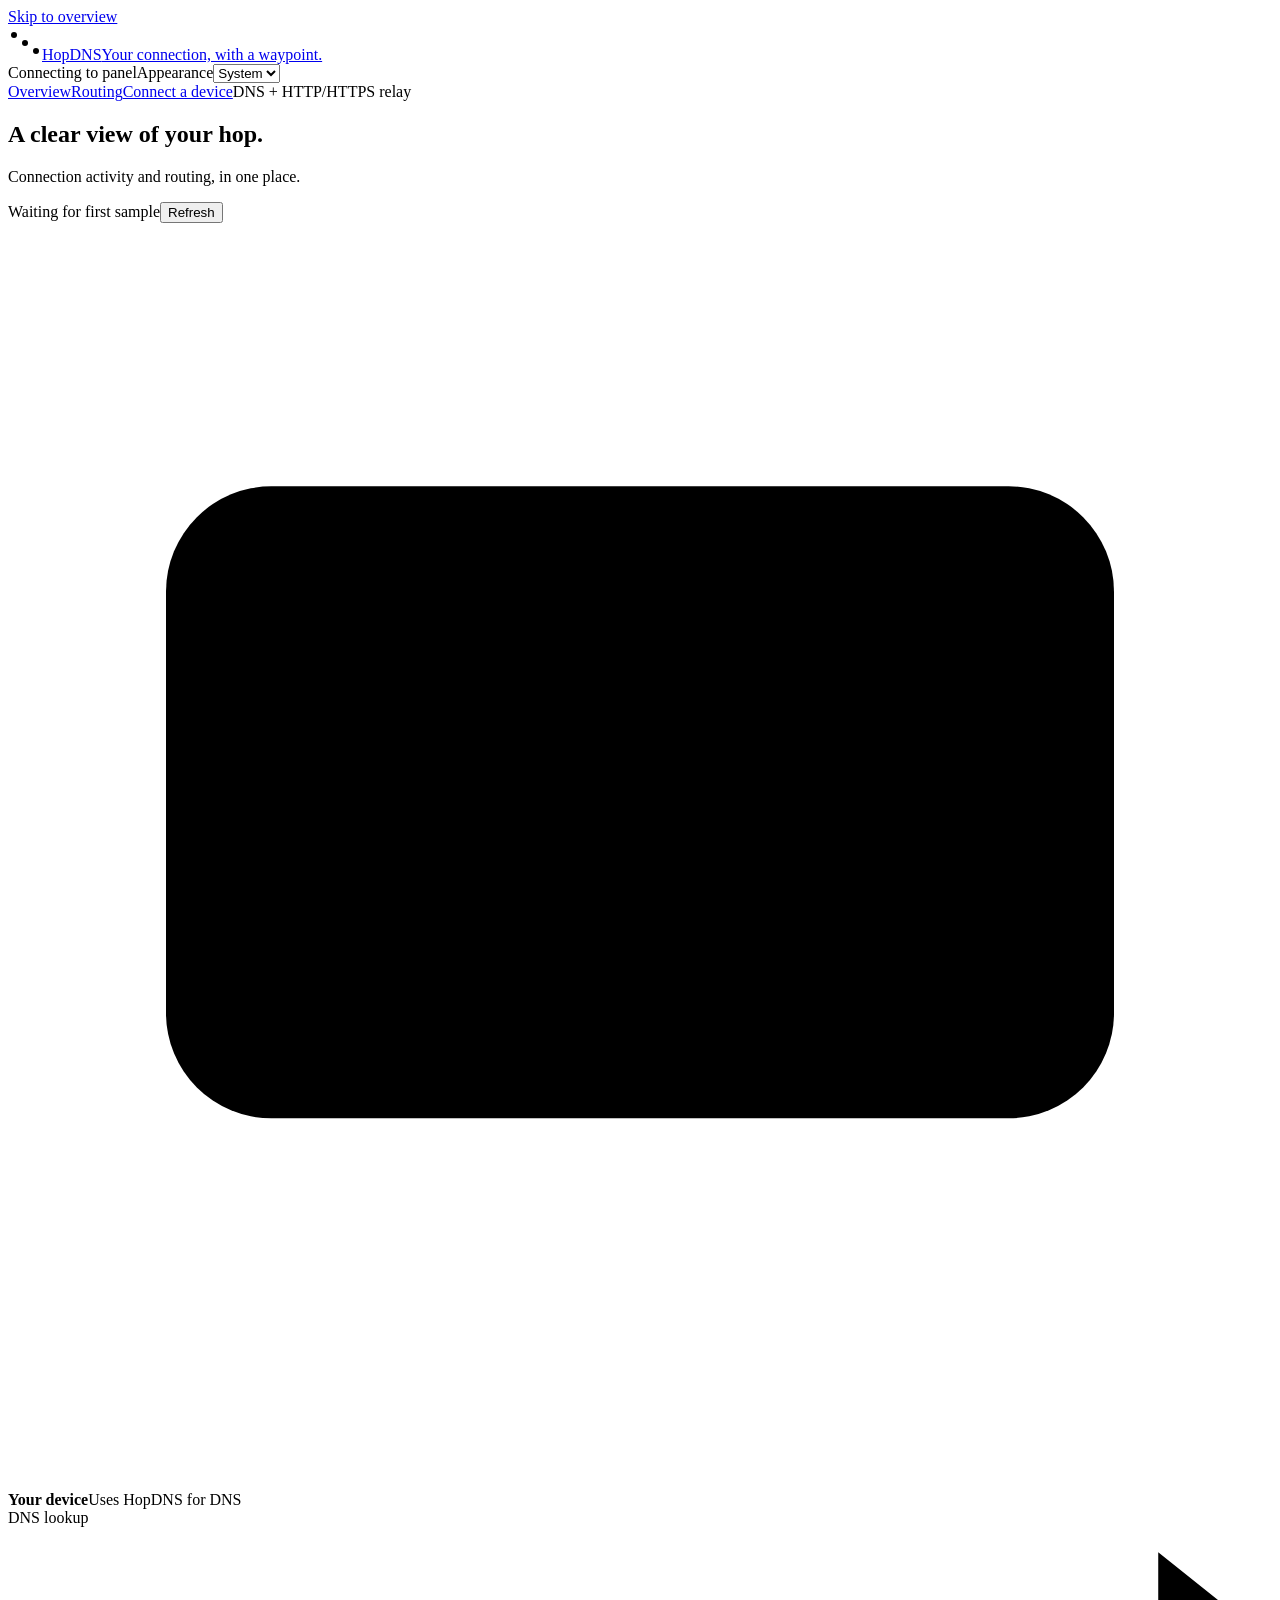
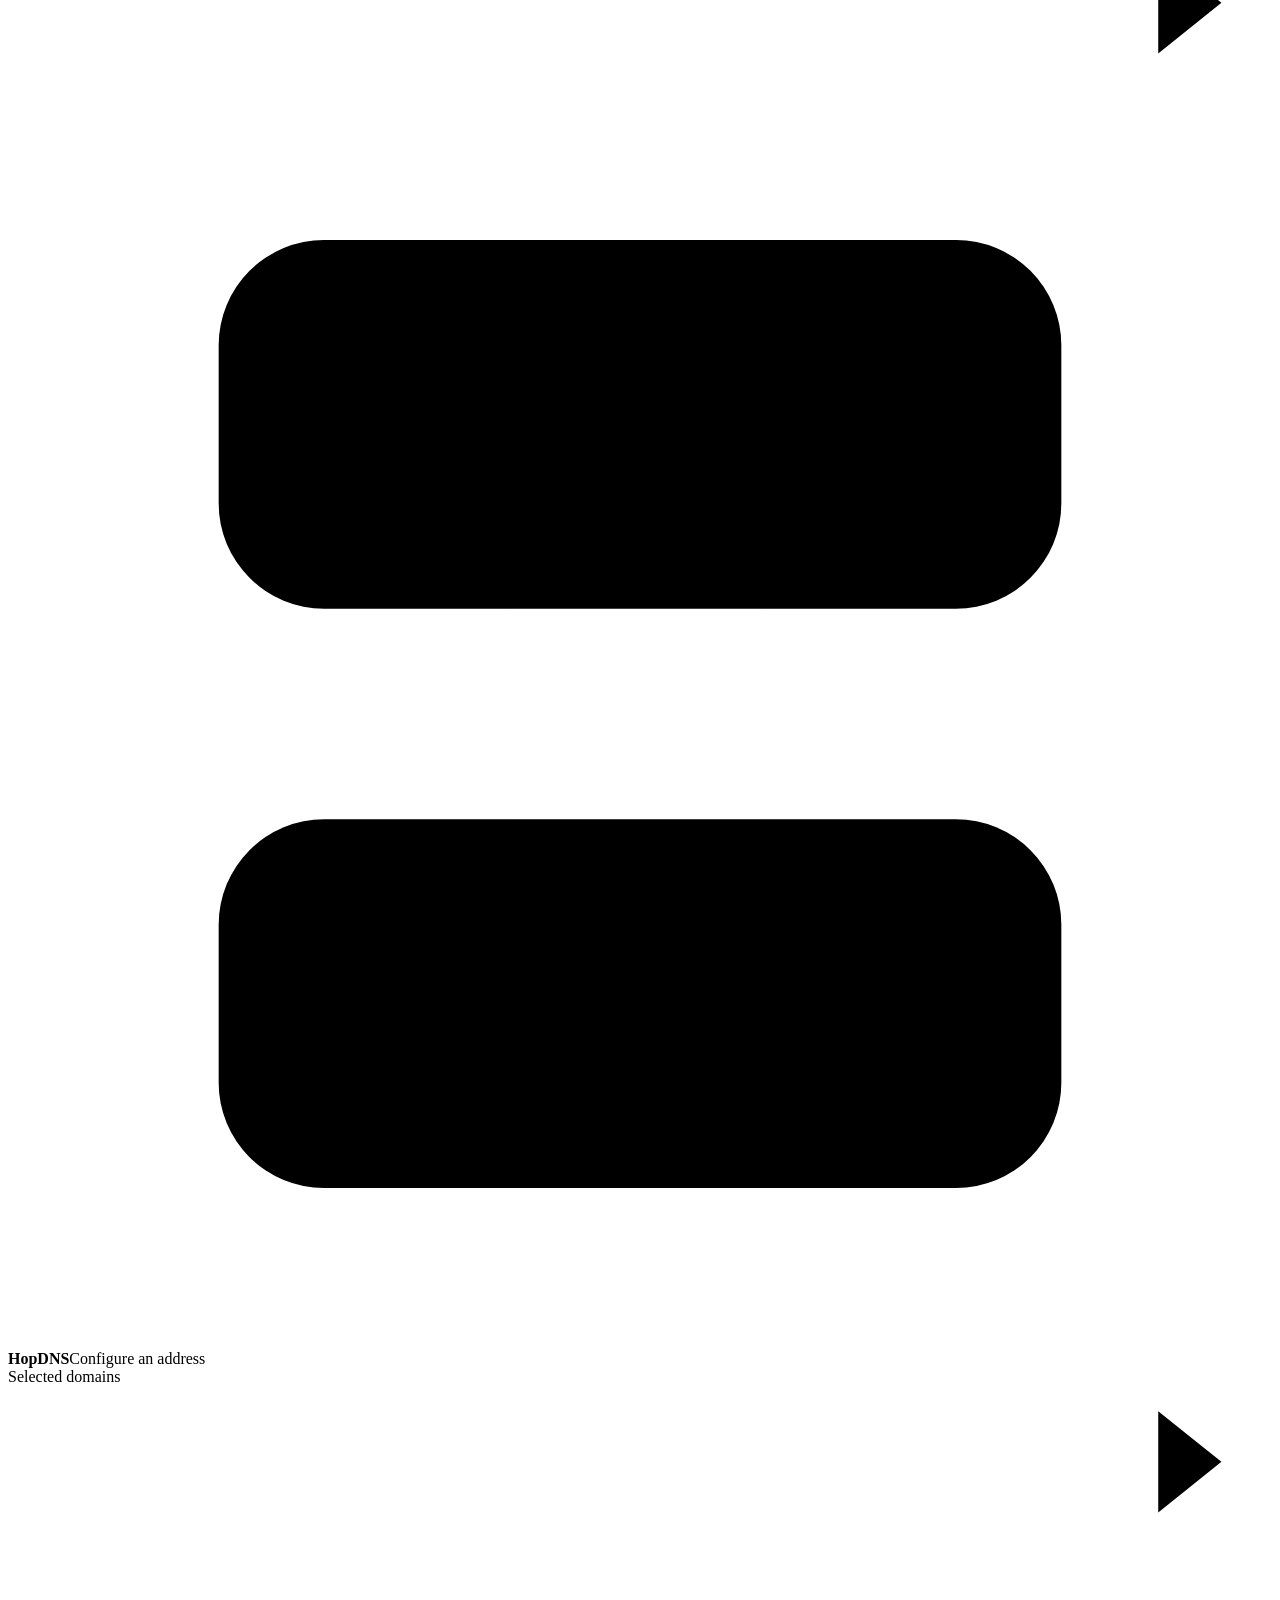
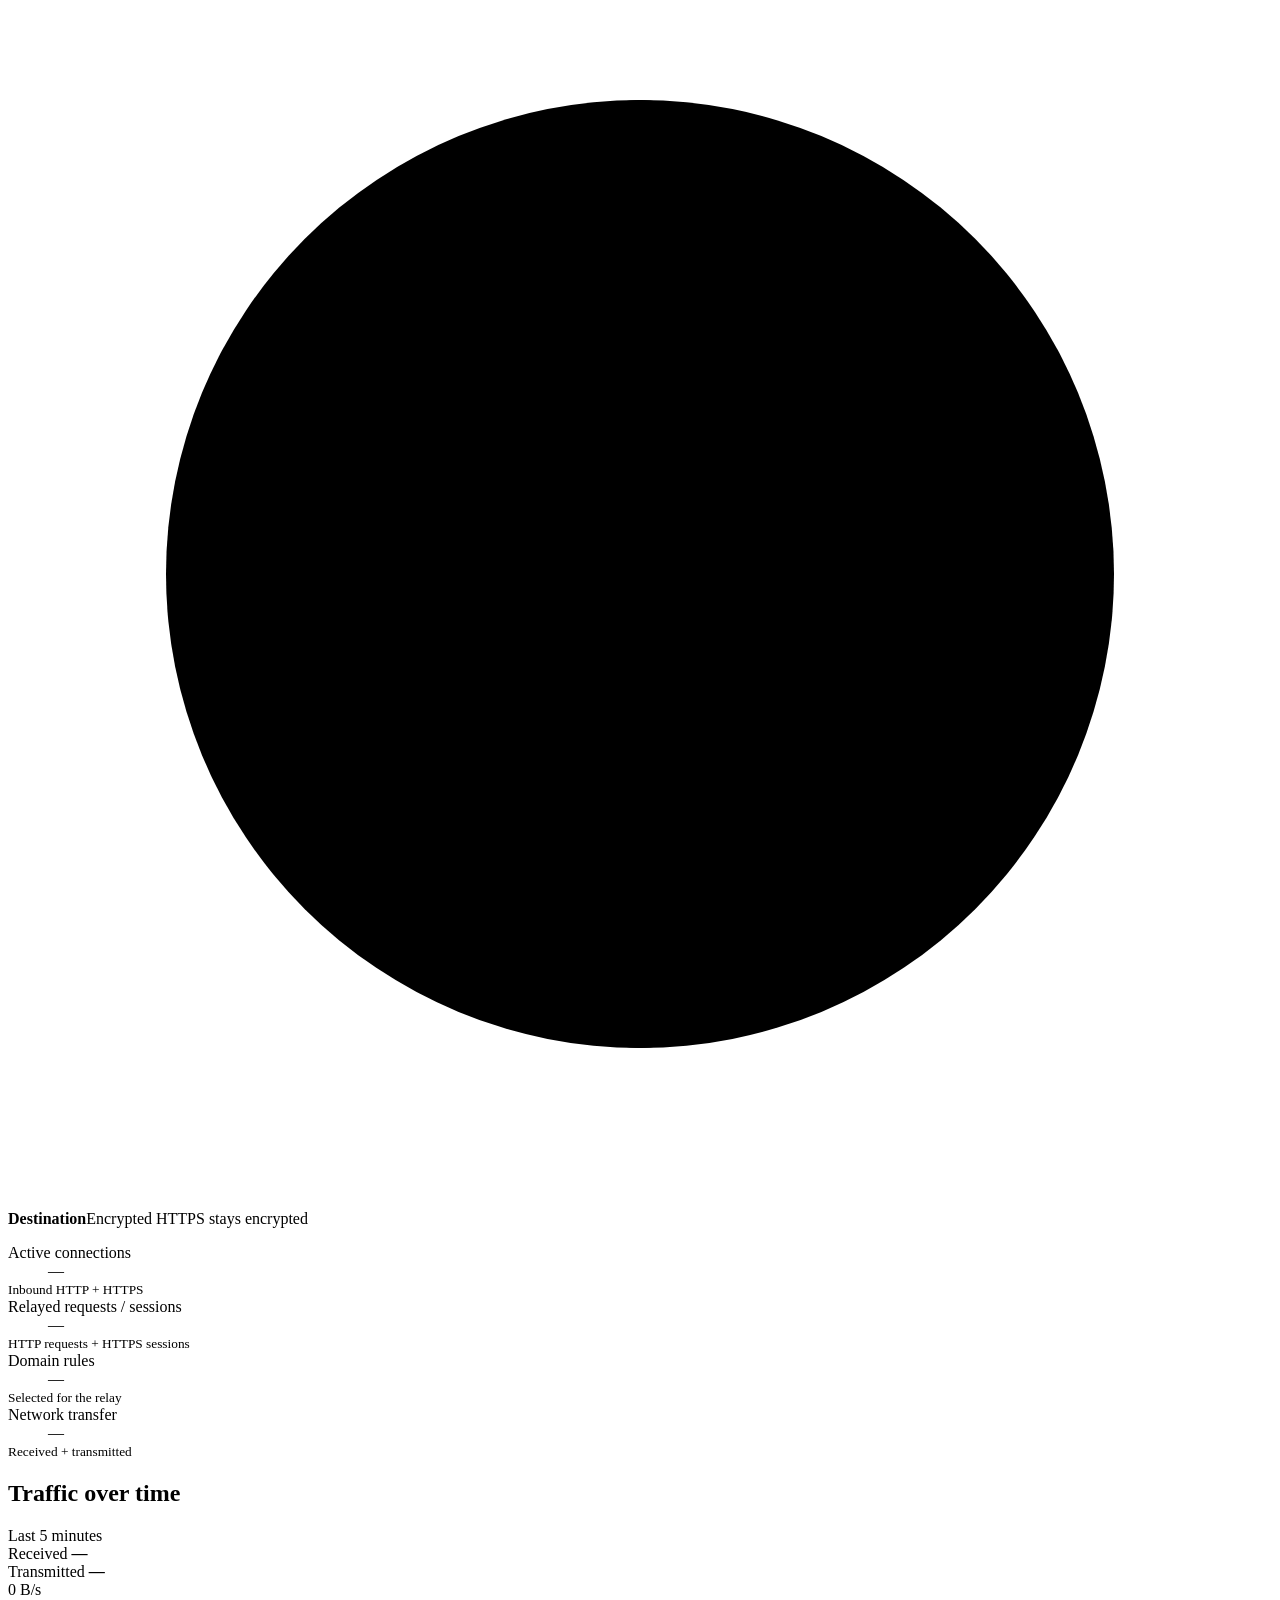
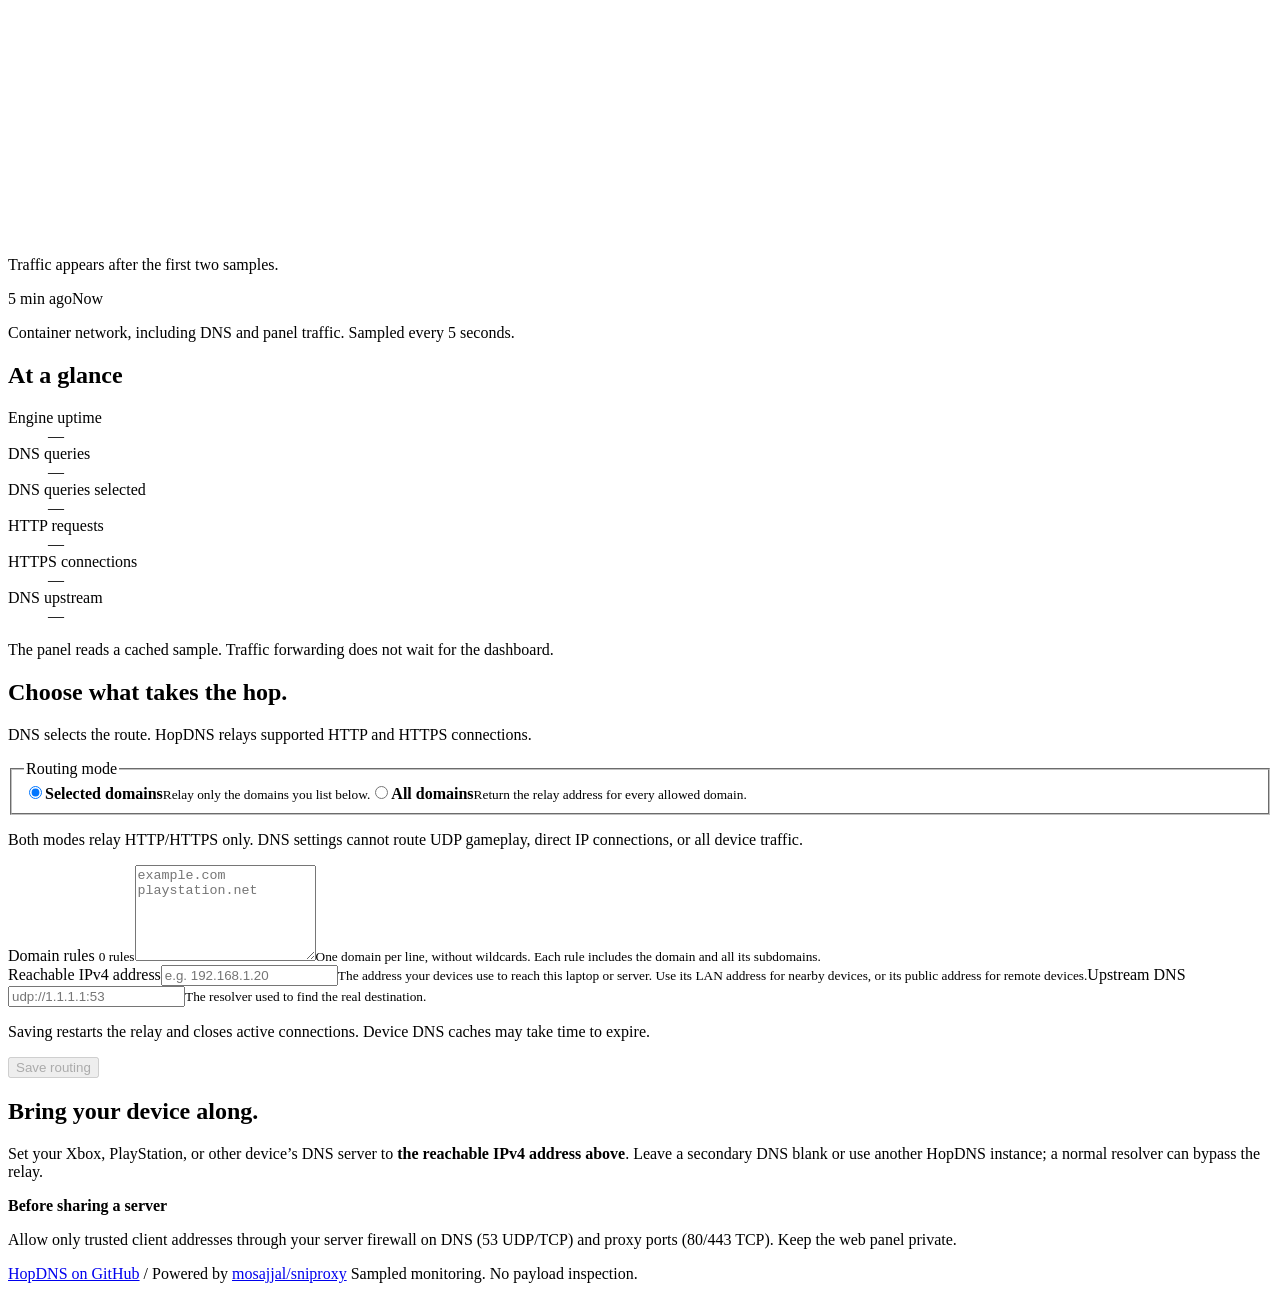
==== commit b5464f0f: "Link the project and upstream repositories in the footer" ====
--- a/web/index.html
+++ b/web/index.html
@@ -38,7 +38,11 @@
       </section>
       <section id="routing" class="routing-section" aria-labelledby="routing-title"><div class="section-heading"><div><h2 id="routing-title">Choose what takes the hop.</h2><p>DNS selects the route. HopDNS relays supported HTTP and HTTPS connections.</p></div></div><form id="routing-form"><div class="form-main"><fieldset class="mode-fieldset"><legend>Routing mode</legend><div class="mode-options"><label class="mode-option"><input type="radio" name="mode" value="selected" checked><span><strong>Selected domains</strong><small>Relay only the domains you list below.</small></span></label><label class="mode-option"><input type="radio" name="mode" value="all"><span><strong>All domains</strong><small>Return the relay address for every allowed domain.</small></span></label></div></fieldset><p class="scope-note">Both modes relay HTTP/HTTPS only. DNS settings cannot route UDP gameplay, direct IP connections, or all device traffic.</p><label class="field" for="domains"><span>Domain rules <small id="rule-count">0 rules</small></span><textarea id="domains" rows="6" spellcheck="false" autocomplete="off" placeholder="example.com&#10;playstation.net"></textarea><small id="domains-help">One domain per line, without wildcards. Each rule includes the domain and all its subdomains.</small></label></div><div class="form-side"><label class="field" for="public-ip"><span>Reachable IPv4 address</span><input id="public-ip" name="public_ipv4" type="text" inputmode="decimal" placeholder="e.g. 192.168.1.20" required autocomplete="off"><small>The address your devices use to reach this laptop or server. Use its LAN address for nearby devices, or its public address for remote devices.</small></label><label class="field" for="upstream-dns"><span>Upstream DNS</span><input id="upstream-dns" name="upstream_dns" type="text" placeholder="udp://1.1.1.1:53" required autocomplete="off" spellcheck="false"><small>The resolver used to find the real destination.</small></label><div class="save-area"><p>Saving restarts the relay and closes active connections. Device DNS caches may take time to expire.</p><button id="save" class="primary-button" type="submit" disabled>Save routing</button><span id="save-result" role="status" aria-live="polite"></span></div></div></form></section>
       <section id="connect" class="connect-section" aria-labelledby="connect-title"><div><h2 id="connect-title">Bring your device along.</h2><p>Set your Xbox, PlayStation, or other device’s DNS server to <strong id="device-address">the reachable IPv4 address above</strong>. Leave a secondary DNS blank or use another HopDNS instance; a normal resolver can bypass the relay.</p></div><div class="connect-note"><strong>Before sharing a server</strong><p>Allow only trusted client addresses through your server firewall on DNS (53 UDP/TCP) and proxy ports (80/443 TCP). Keep the web panel private.</p></div></section>
-    </main><footer><span>HopDNS <span class="footer-separator">/</span> Powered by mosajjal/sniproxy</span><span>Sampled monitoring. No payload inspection.</span></footer>
+    </main>
+    <footer>
+      <span><a href="https://github.com/mkay1375/hopdns" target="_blank" rel="noopener noreferrer">HopDNS on GitHub</a> <span class="footer-separator" aria-hidden="true">/</span> Powered by <a href="https://github.com/mosajjal/sniproxy" target="_blank" rel="noopener noreferrer">mosajjal/sniproxy</a></span>
+      <span>Sampled monitoring. No payload inspection.</span>
+    </footer>
   </div>
 </body>
 </html>
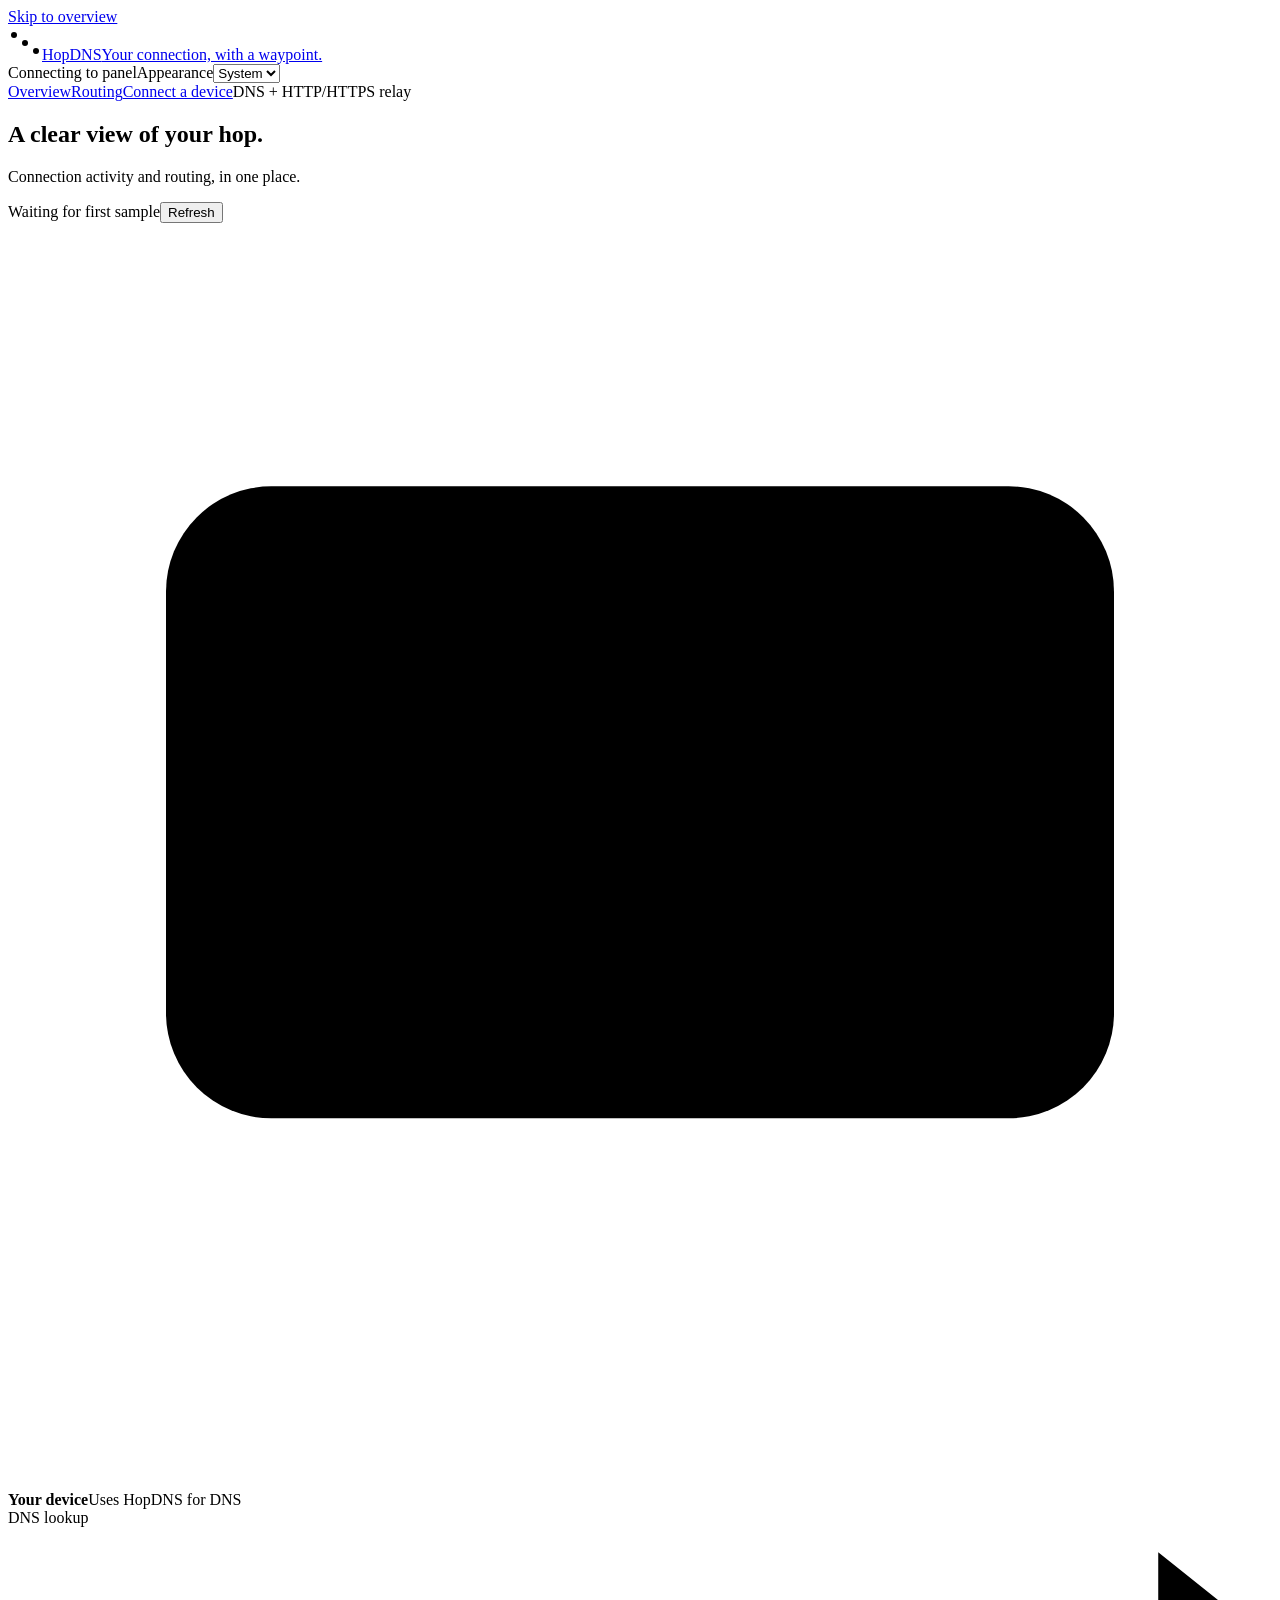
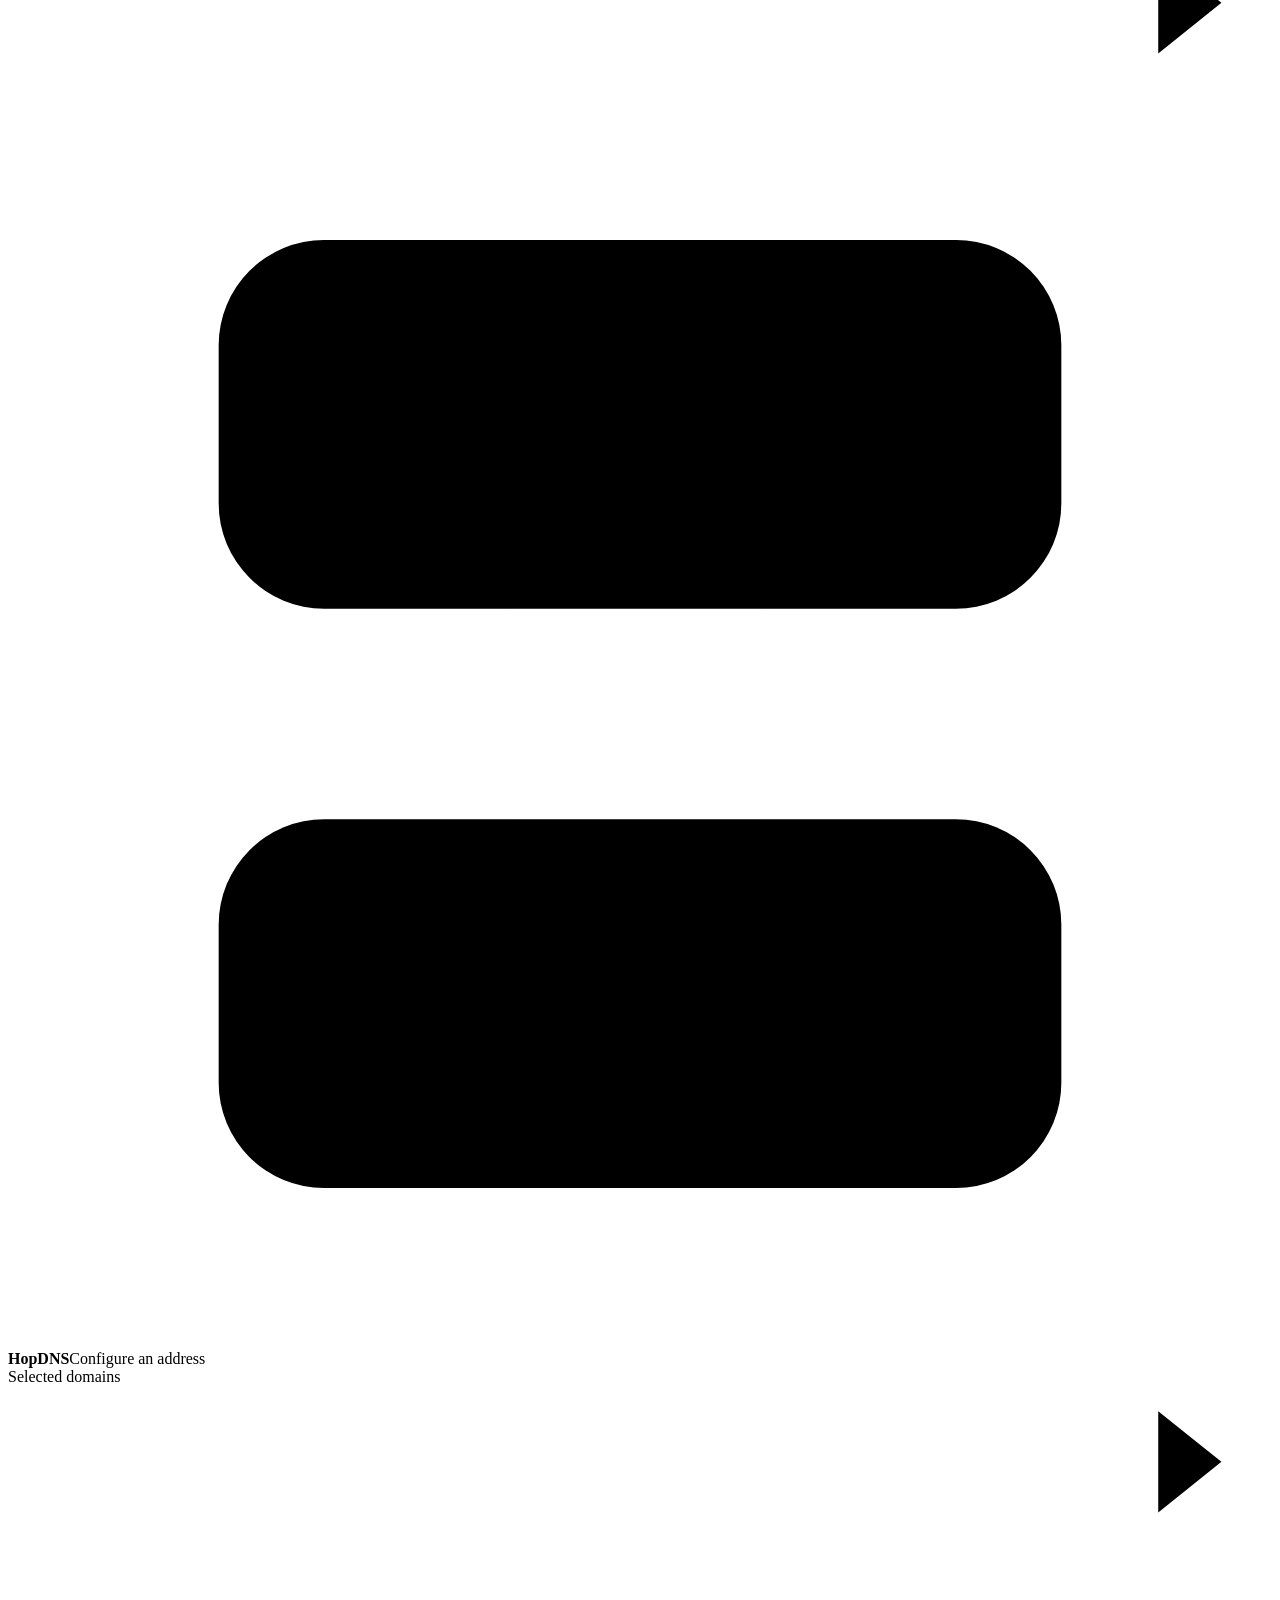
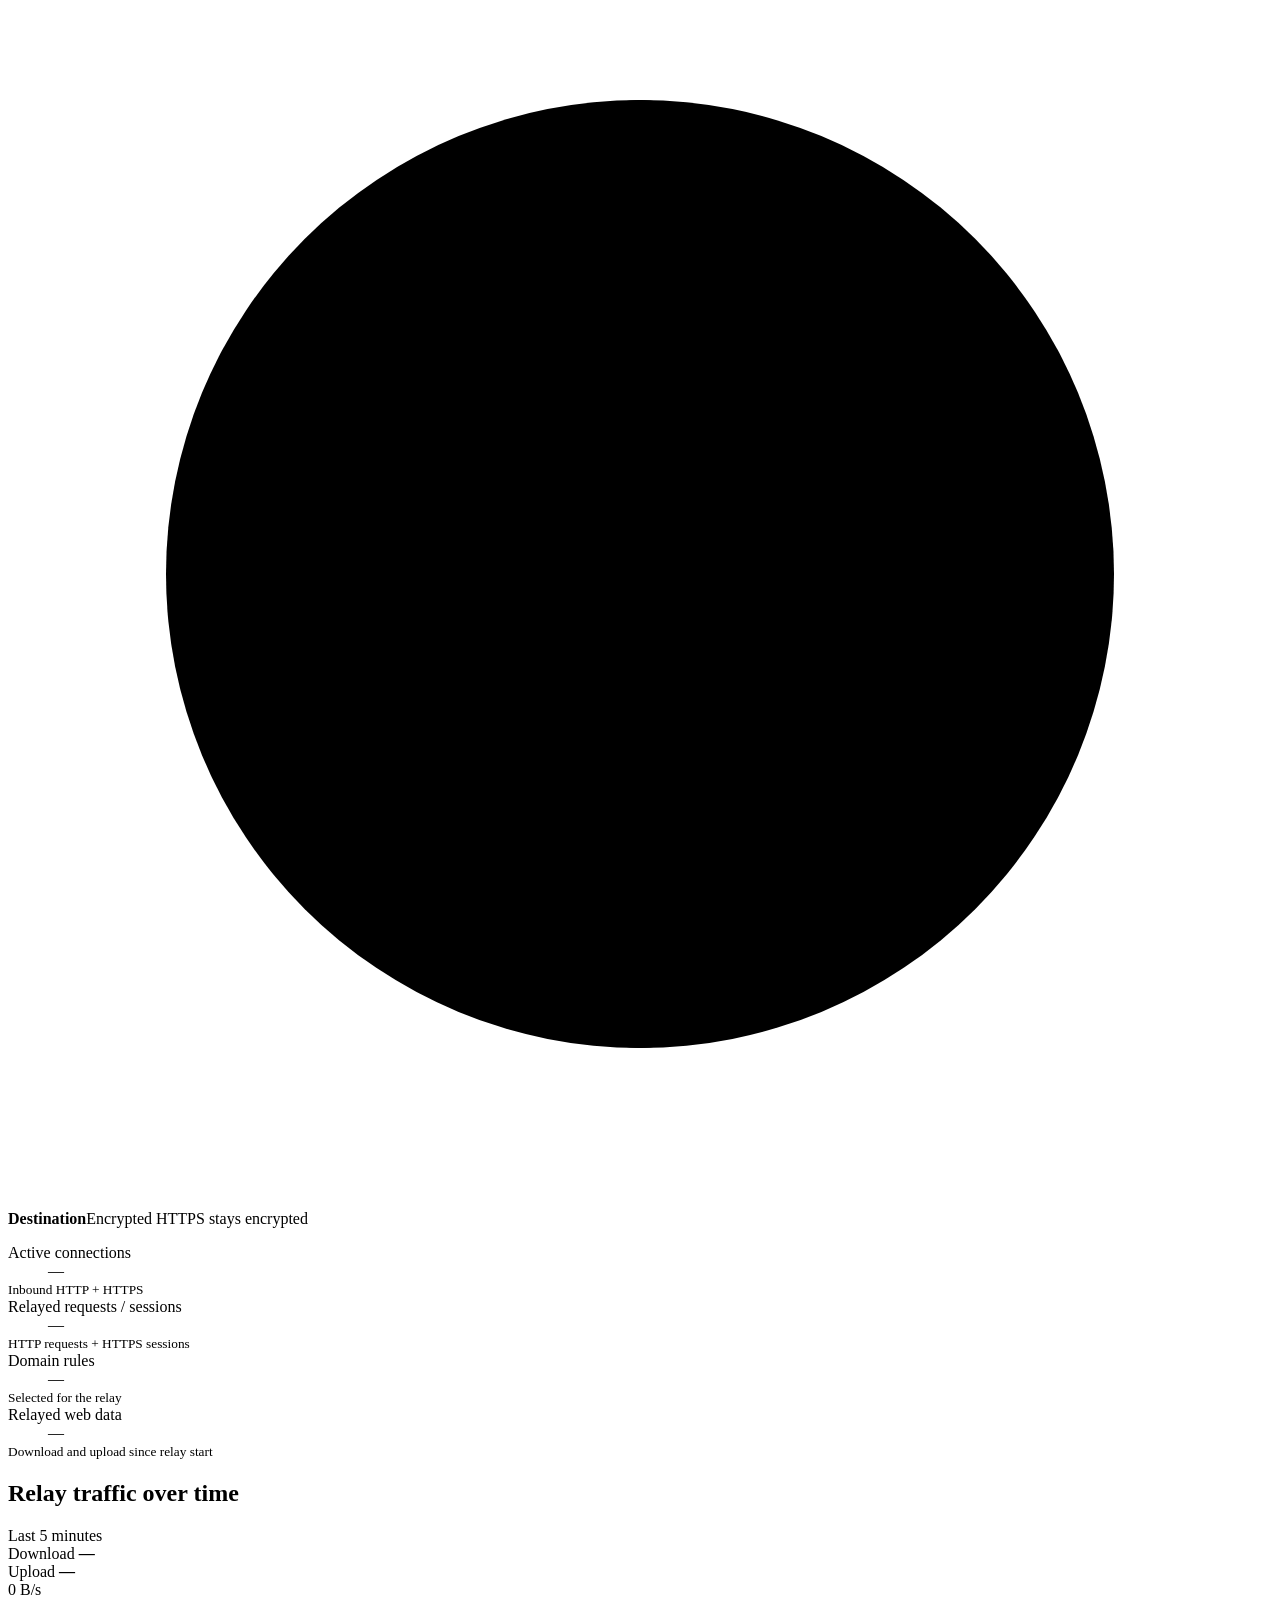
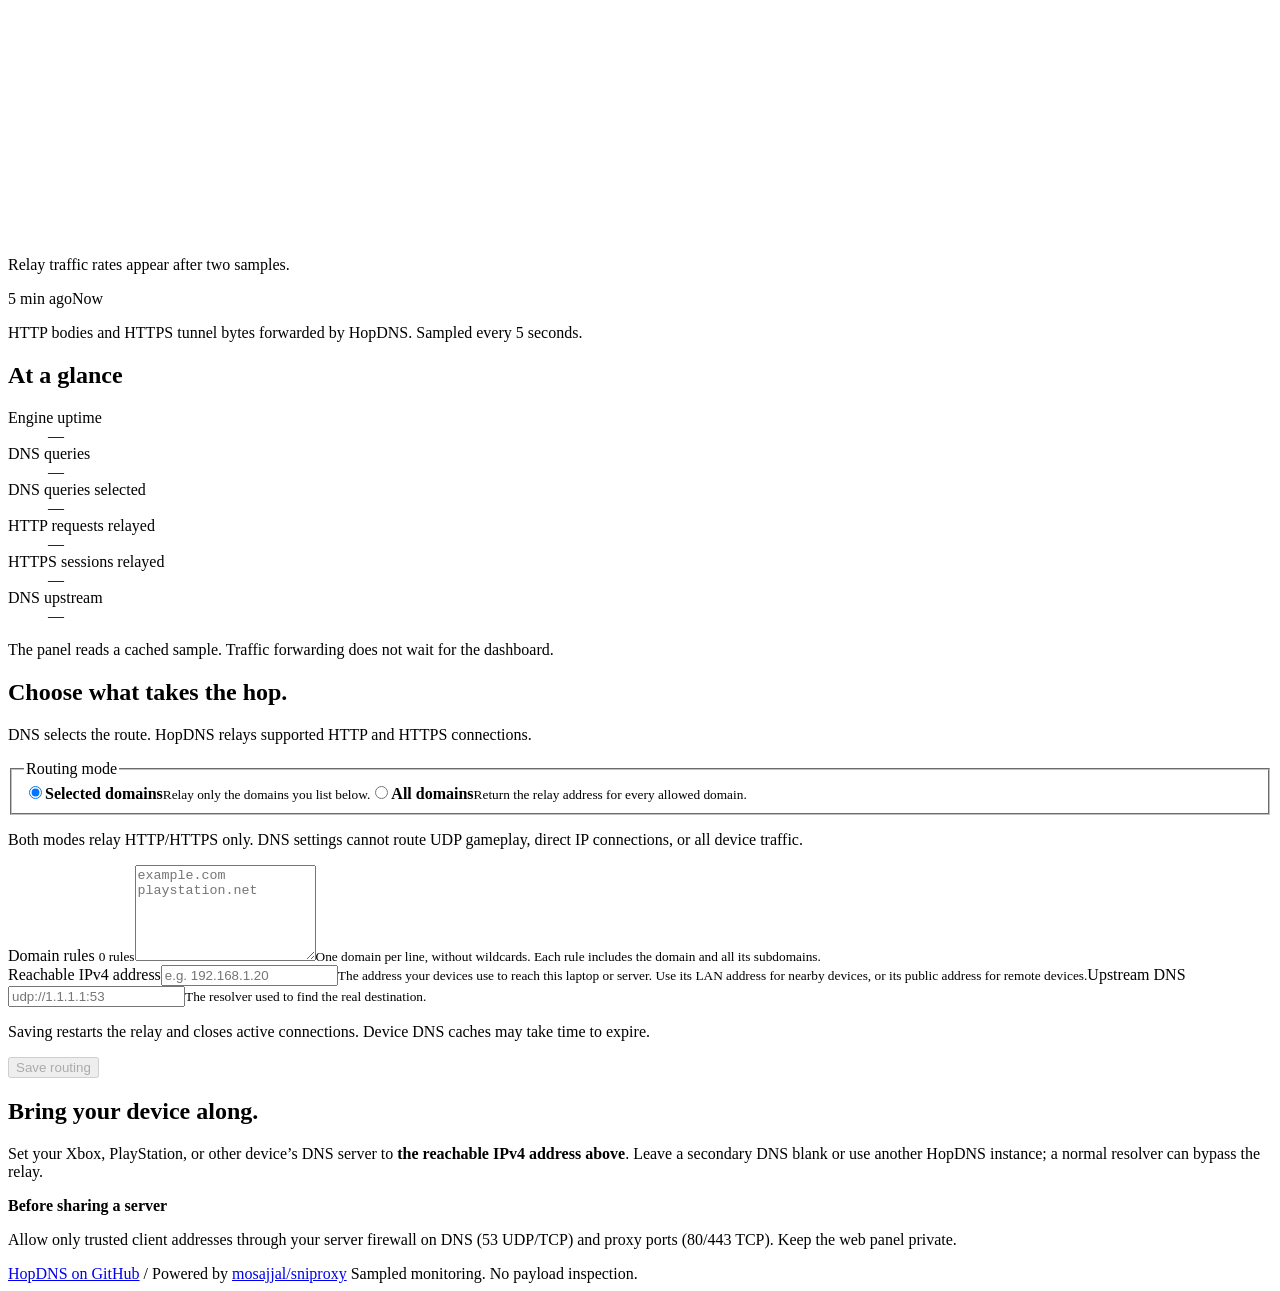
==== commit cc46b19d: "Display only HopDNS relay traffic in the panel" ====
--- a/web/index.html
+++ b/web/index.html
@@ -30,10 +30,10 @@
           <div class="route-link"><span id="route-mode">Selected domains</span><svg viewBox="0 0 100 12" preserveAspectRatio="none" aria-hidden="true"><path d="M0 6h96m-5-4 5 4-5 4"/></svg></div>
           <div class="route-node"><span class="node-icon"><svg viewBox="0 0 24 24" aria-hidden="true"><circle cx="12" cy="12" r="9"/><ellipse cx="12" cy="12" rx="4" ry="9"/><path d="M3 12h18"/></svg></span><div><strong>Destination</strong><span>Encrypted HTTPS stays encrypted</span></div></div>
         </div>
-        <dl class="stats-strip"><div><dt>Active connections</dt><dd id="active-connections">—</dd><small>Inbound HTTP + HTTPS</small></div><div><dt>Relayed requests / sessions</dt><dd id="proxied-connections">—</dd><small>HTTP requests + HTTPS sessions</small></div><div><dt>Domain rules</dt><dd id="domain-count">—</dd><small id="domain-caption">Selected for the relay</small></div><div><dt>Network transfer</dt><dd id="network-transfer">—</dd><small>Received + transmitted</small></div></dl>
+        <dl class="stats-strip"><div><dt>Active connections</dt><dd id="active-connections">—</dd><small>Inbound HTTP + HTTPS</small></div><div><dt>Relayed requests / sessions</dt><dd id="proxied-connections">—</dd><small>HTTP requests + HTTPS sessions</small></div><div><dt>Domain rules</dt><dd id="domain-count">—</dd><small id="domain-caption">Selected for the relay</small></div><div><dt>Relayed web data</dt><dd id="network-transfer">—</dd><small>Download and upload since relay start</small></div></dl>
         <div class="monitor-grid">
-          <section class="traffic-panel" aria-labelledby="traffic-title"><div class="panel-heading"><h2 id="traffic-title">Traffic over time</h2><span class="range-label">Last 5 minutes</span></div><div class="rate-readout"><div><span class="legend-dot received"></span>Received <strong id="rx-rate">—</strong></div><div><span class="legend-dot transmitted"></span>Transmitted <strong id="tx-rate">—</strong></div></div><div class="chart-wrap"><span id="chart-scale" class="chart-scale">0 B/s</span><svg id="traffic-chart" viewBox="0 0 800 150" preserveAspectRatio="none" role="img" aria-label="Received and transmitted network traffic over the last five minutes"><path class="chart-grid" d="M0 25h800M0 75h800M0 125h800"/><path id="rx-area" class="rx-area" d=""/><path id="rx-line" class="rx-line" d=""/><path id="tx-line" class="tx-line" d=""/></svg><p id="chart-empty">Traffic appears after the first two samples.</p></div><div class="chart-footer"><span>5 min ago</span><span>Now</span></div><p class="metric-note" id="bandwidth-scope">Container network, including DNS and panel traffic. Sampled every 5 seconds.</p></section>
-          <section class="service-panel" aria-labelledby="service-title"><h2 id="service-title">At a glance</h2><dl class="service-list"><div><dt>Engine uptime</dt><dd id="uptime">—</dd></div><div><dt>DNS queries</dt><dd id="dns-requests">—</dd></div><div><dt>DNS queries selected</dt><dd id="dns-proxied">—</dd></div><div><dt>HTTP requests</dt><dd id="http-requests">—</dd></div><div><dt>HTTPS connections</dt><dd id="https-connections">—</dd></div><div><dt>DNS upstream</dt><dd id="dns-upstream">—</dd></div></dl><p class="metric-note">The panel reads a cached sample. Traffic forwarding does not wait for the dashboard.</p></section>
+          <section class="traffic-panel" aria-labelledby="traffic-title"><div class="panel-heading"><h2 id="traffic-title">Relay traffic over time</h2><span class="range-label">Last 5 minutes</span></div><div class="rate-readout"><div><span class="legend-dot received"></span>Download <strong id="rx-rate">—</strong></div><div><span class="legend-dot transmitted"></span>Upload <strong id="tx-rate">—</strong></div></div><div class="chart-wrap"><span id="chart-scale" class="chart-scale">0 B/s</span><svg id="traffic-chart" viewBox="0 0 800 150" preserveAspectRatio="none" role="img" aria-label="HopDNS downloads and uploads over the last five minutes"><path class="chart-grid" d="M0 25h800M0 75h800M0 125h800"/><path id="rx-area" class="rx-area" d=""/><path id="rx-line" class="rx-line" d=""/><path id="tx-line" class="tx-line" d=""/></svg><p id="chart-empty">Relay traffic rates appear after two samples.</p></div><div class="chart-footer"><span>5 min ago</span><span>Now</span></div><p class="metric-note" id="bandwidth-scope">HTTP bodies and HTTPS tunnel bytes forwarded by HopDNS. Sampled every 5 seconds.</p></section>
+          <section class="service-panel" aria-labelledby="service-title"><h2 id="service-title">At a glance</h2><dl class="service-list"><div><dt>Engine uptime</dt><dd id="uptime">—</dd></div><div><dt>DNS queries</dt><dd id="dns-requests">—</dd></div><div><dt>DNS queries selected</dt><dd id="dns-proxied">—</dd></div><div><dt>HTTP requests relayed</dt><dd id="http-requests">—</dd></div><div><dt>HTTPS sessions relayed</dt><dd id="https-connections">—</dd></div><div><dt>DNS upstream</dt><dd id="dns-upstream">—</dd></div></dl><p class="metric-note">The panel reads a cached sample. Traffic forwarding does not wait for the dashboard.</p></section>
         </div>
       </section>
       <section id="routing" class="routing-section" aria-labelledby="routing-title"><div class="section-heading"><div><h2 id="routing-title">Choose what takes the hop.</h2><p>DNS selects the route. HopDNS relays supported HTTP and HTTPS connections.</p></div></div><form id="routing-form"><div class="form-main"><fieldset class="mode-fieldset"><legend>Routing mode</legend><div class="mode-options"><label class="mode-option"><input type="radio" name="mode" value="selected" checked><span><strong>Selected domains</strong><small>Relay only the domains you list below.</small></span></label><label class="mode-option"><input type="radio" name="mode" value="all"><span><strong>All domains</strong><small>Return the relay address for every allowed domain.</small></span></label></div></fieldset><p class="scope-note">Both modes relay HTTP/HTTPS only. DNS settings cannot route UDP gameplay, direct IP connections, or all device traffic.</p><label class="field" for="domains"><span>Domain rules <small id="rule-count">0 rules</small></span><textarea id="domains" rows="6" spellcheck="false" autocomplete="off" placeholder="example.com&#10;playstation.net"></textarea><small id="domains-help">One domain per line, without wildcards. Each rule includes the domain and all its subdomains.</small></label></div><div class="form-side"><label class="field" for="public-ip"><span>Reachable IPv4 address</span><input id="public-ip" name="public_ipv4" type="text" inputmode="decimal" placeholder="e.g. 192.168.1.20" required autocomplete="off"><small>The address your devices use to reach this laptop or server. Use its LAN address for nearby devices, or its public address for remote devices.</small></label><label class="field" for="upstream-dns"><span>Upstream DNS</span><input id="upstream-dns" name="upstream_dns" type="text" placeholder="udp://1.1.1.1:53" required autocomplete="off" spellcheck="false"><small>The resolver used to find the real destination.</small></label><div class="save-area"><p>Saving restarts the relay and closes active connections. Device DNS caches may take time to expire.</p><button id="save" class="primary-button" type="submit" disabled>Save routing</button><span id="save-result" role="status" aria-live="polite"></span></div></div></form></section>
